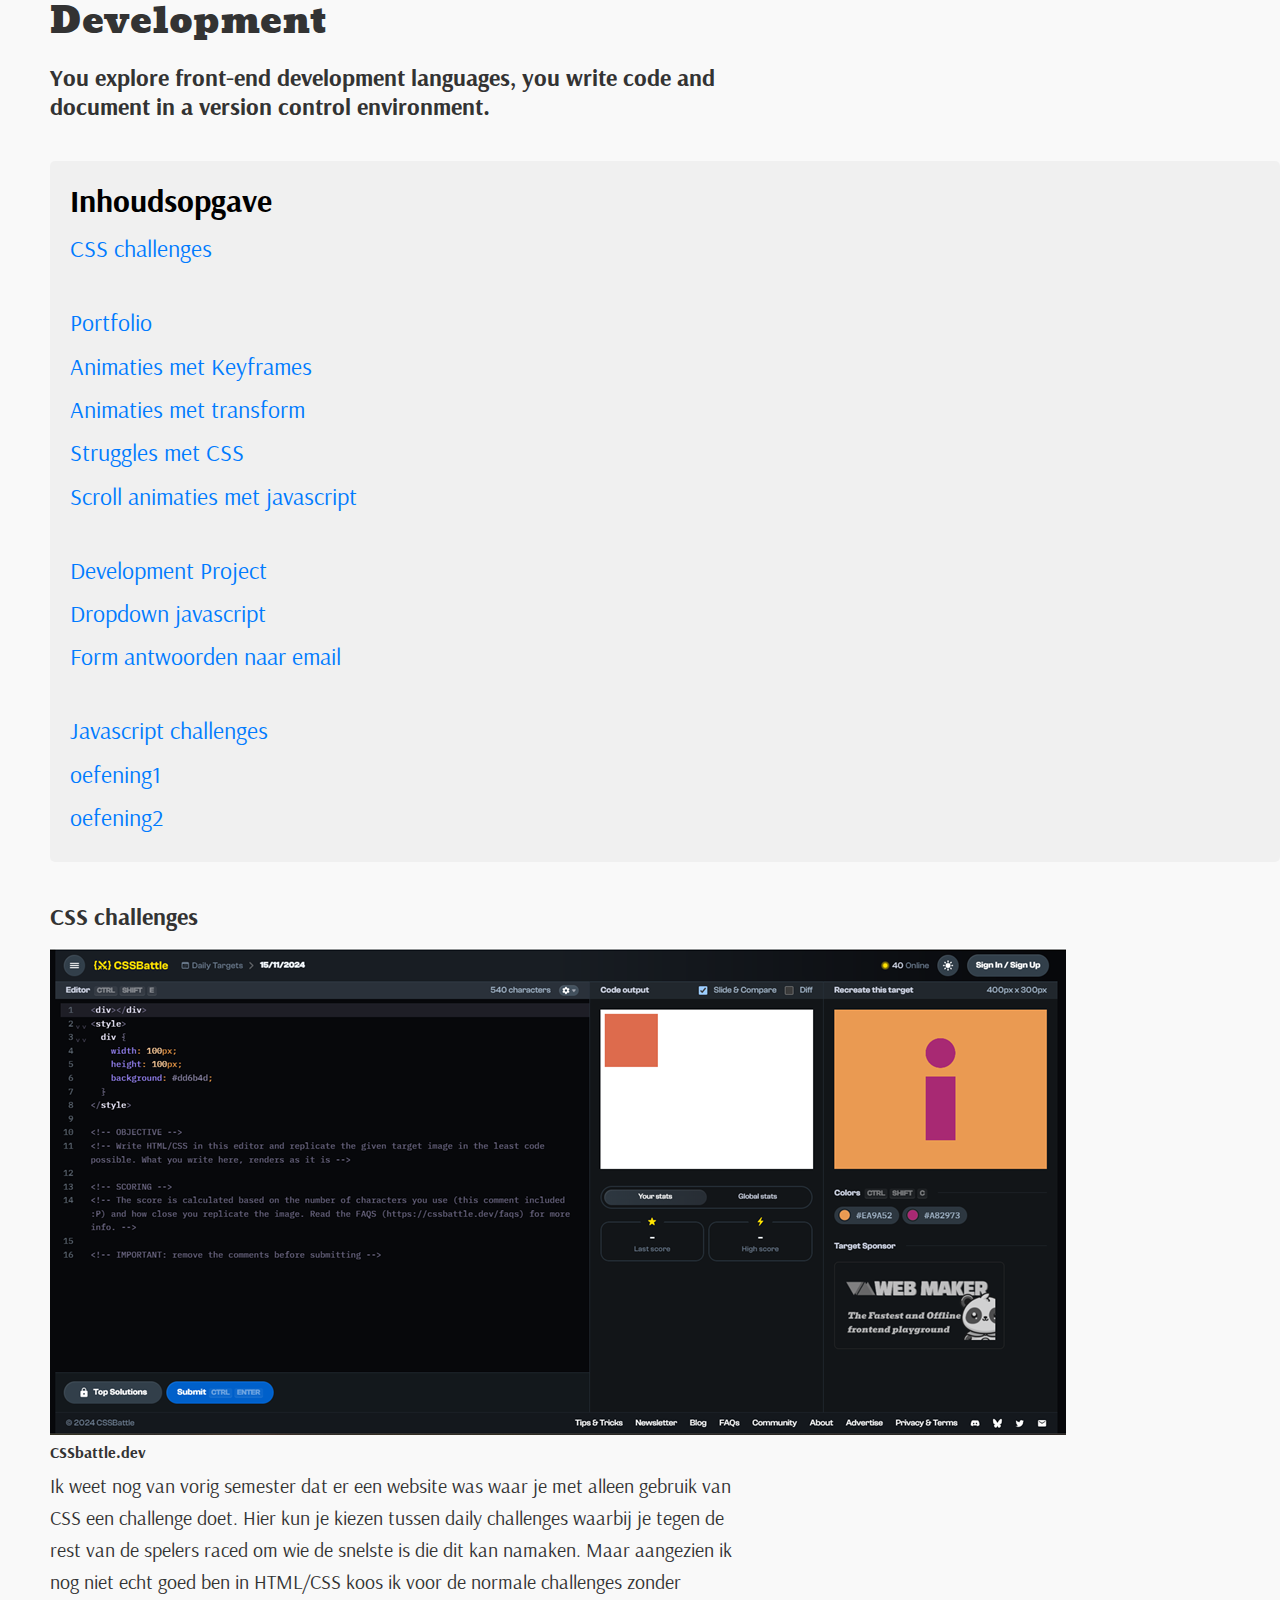
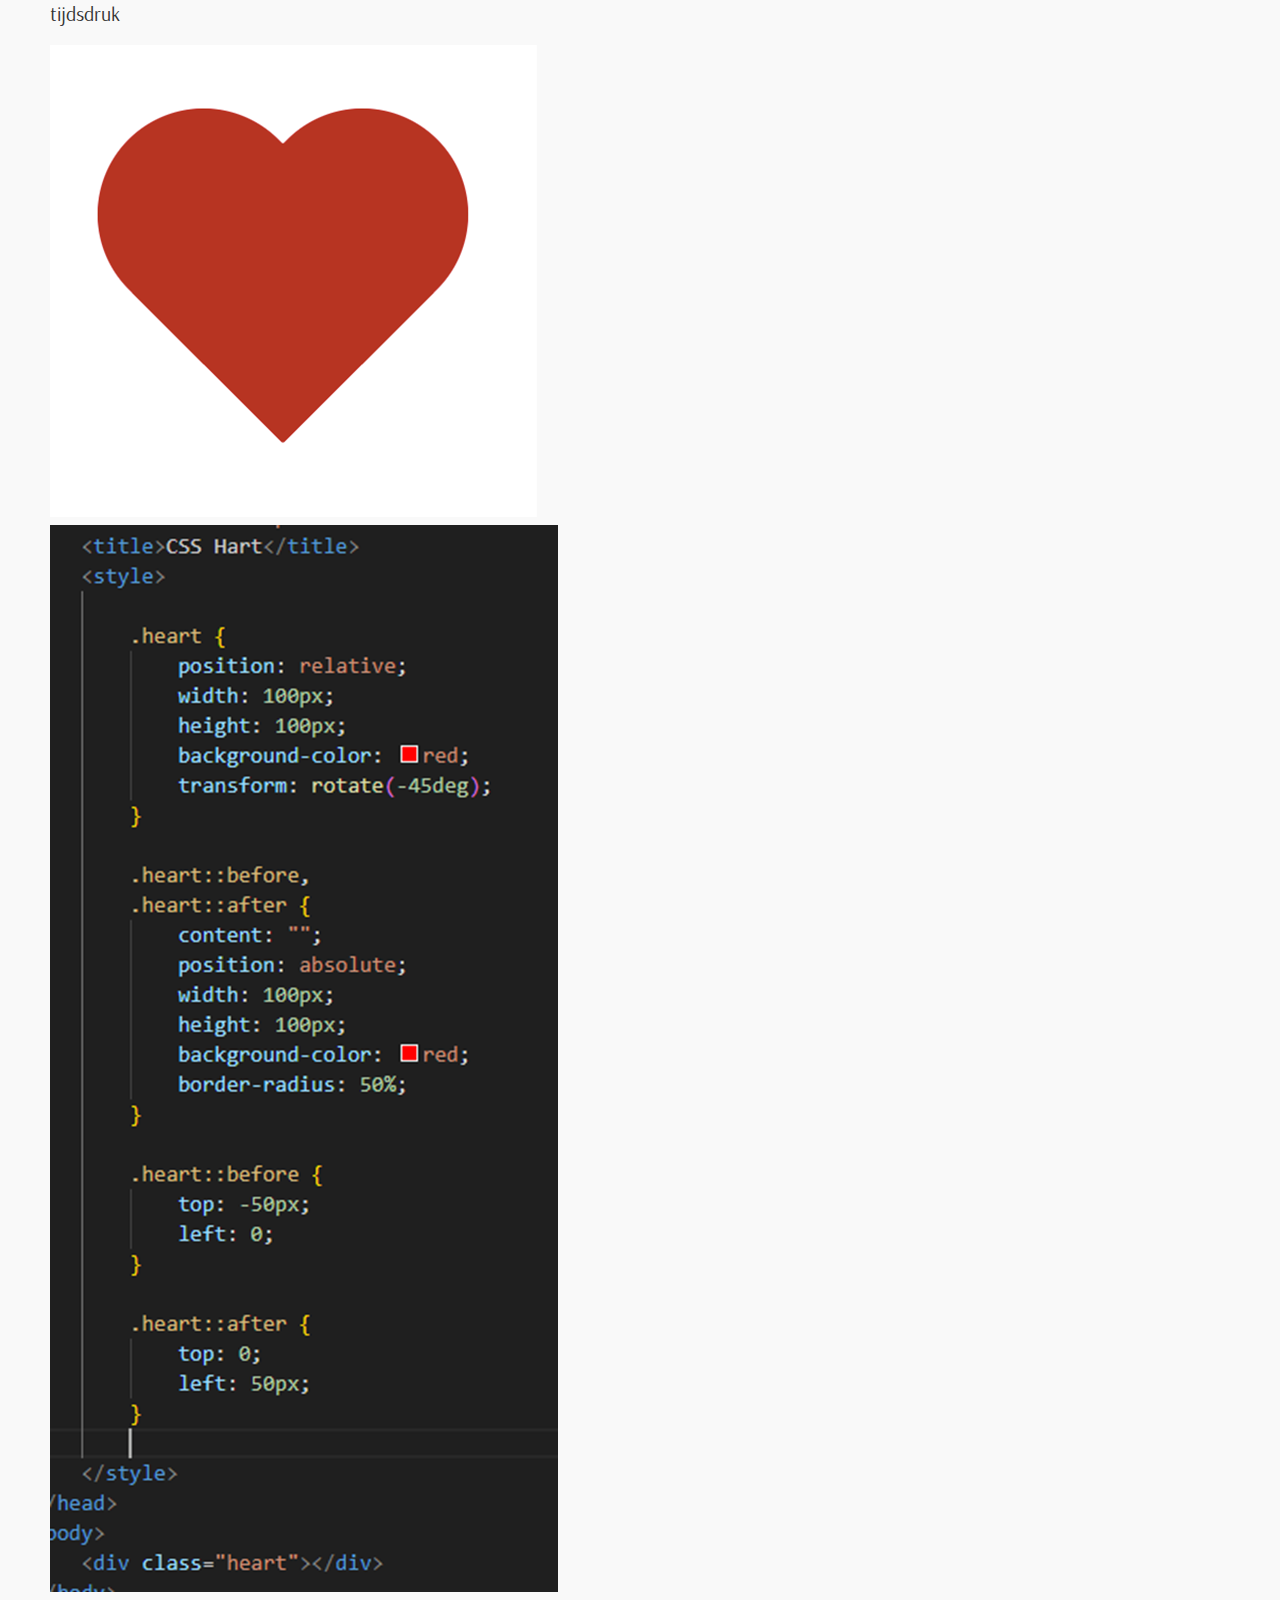
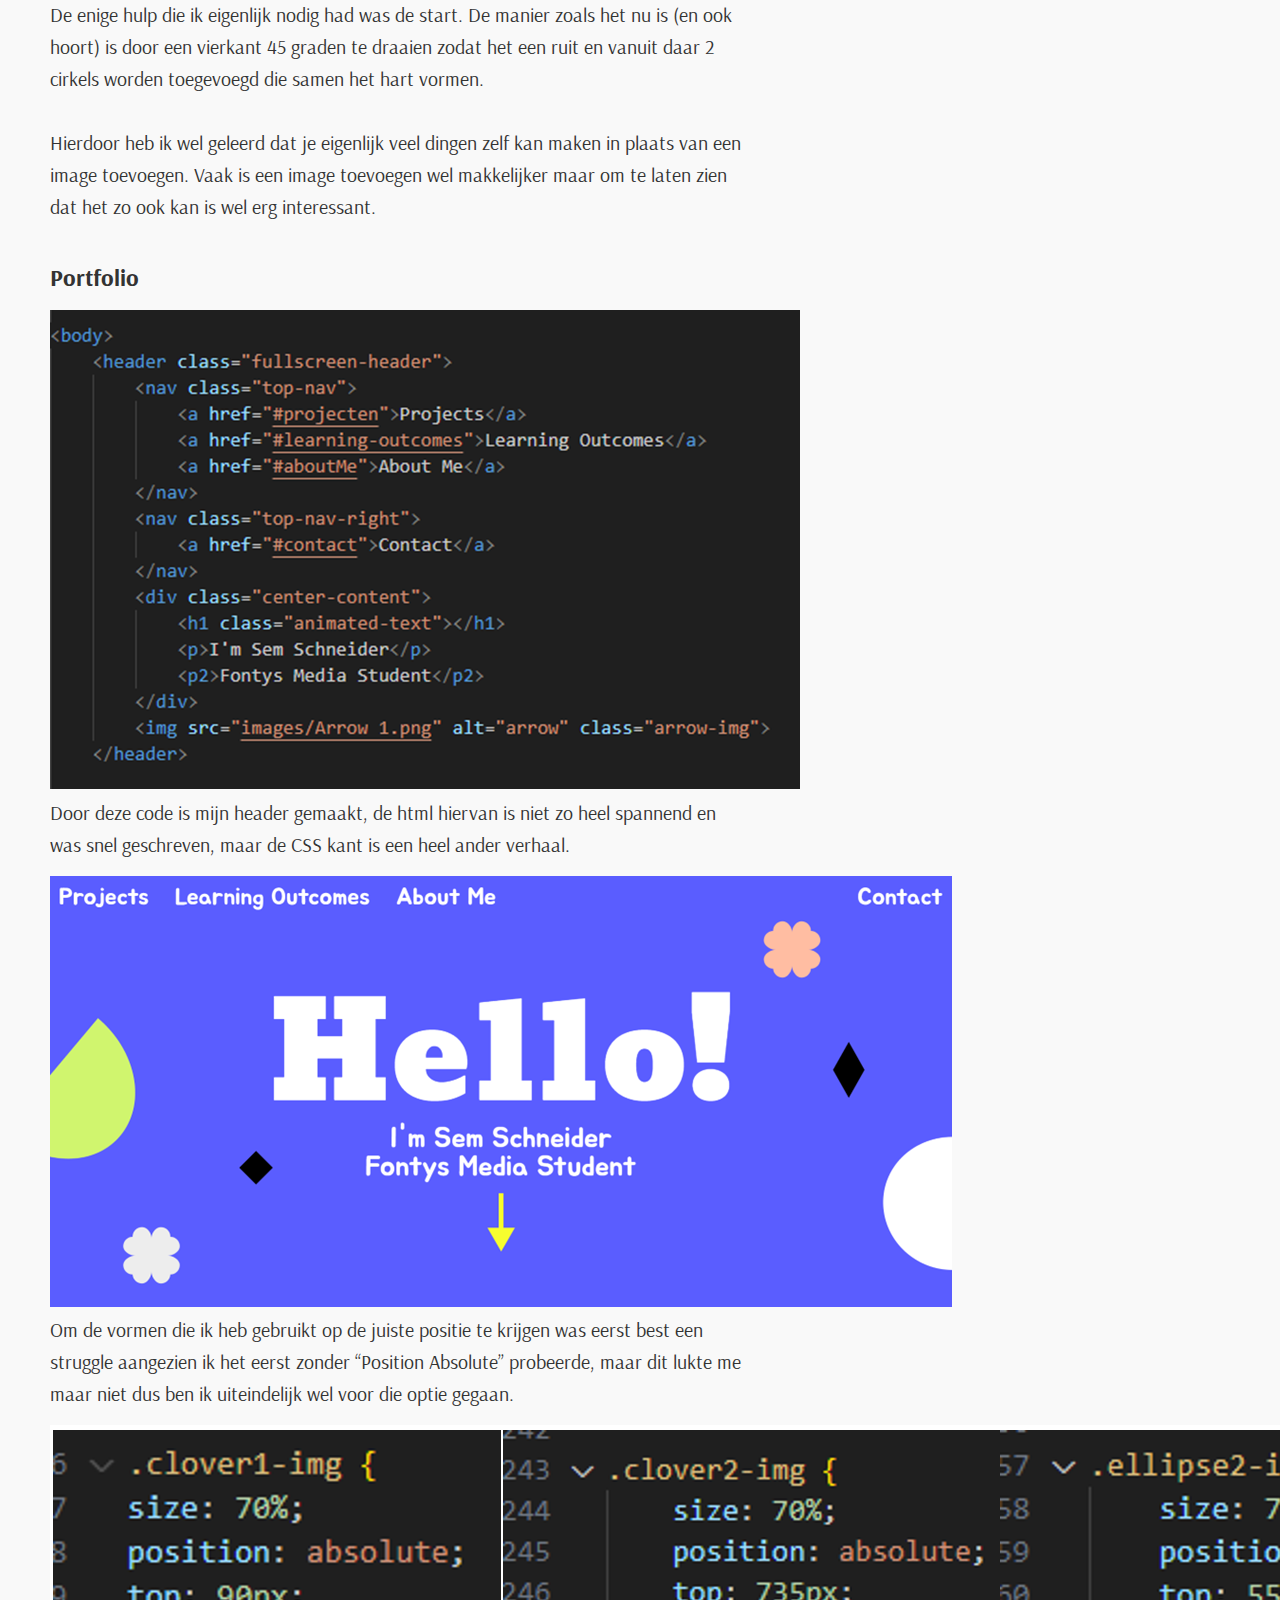
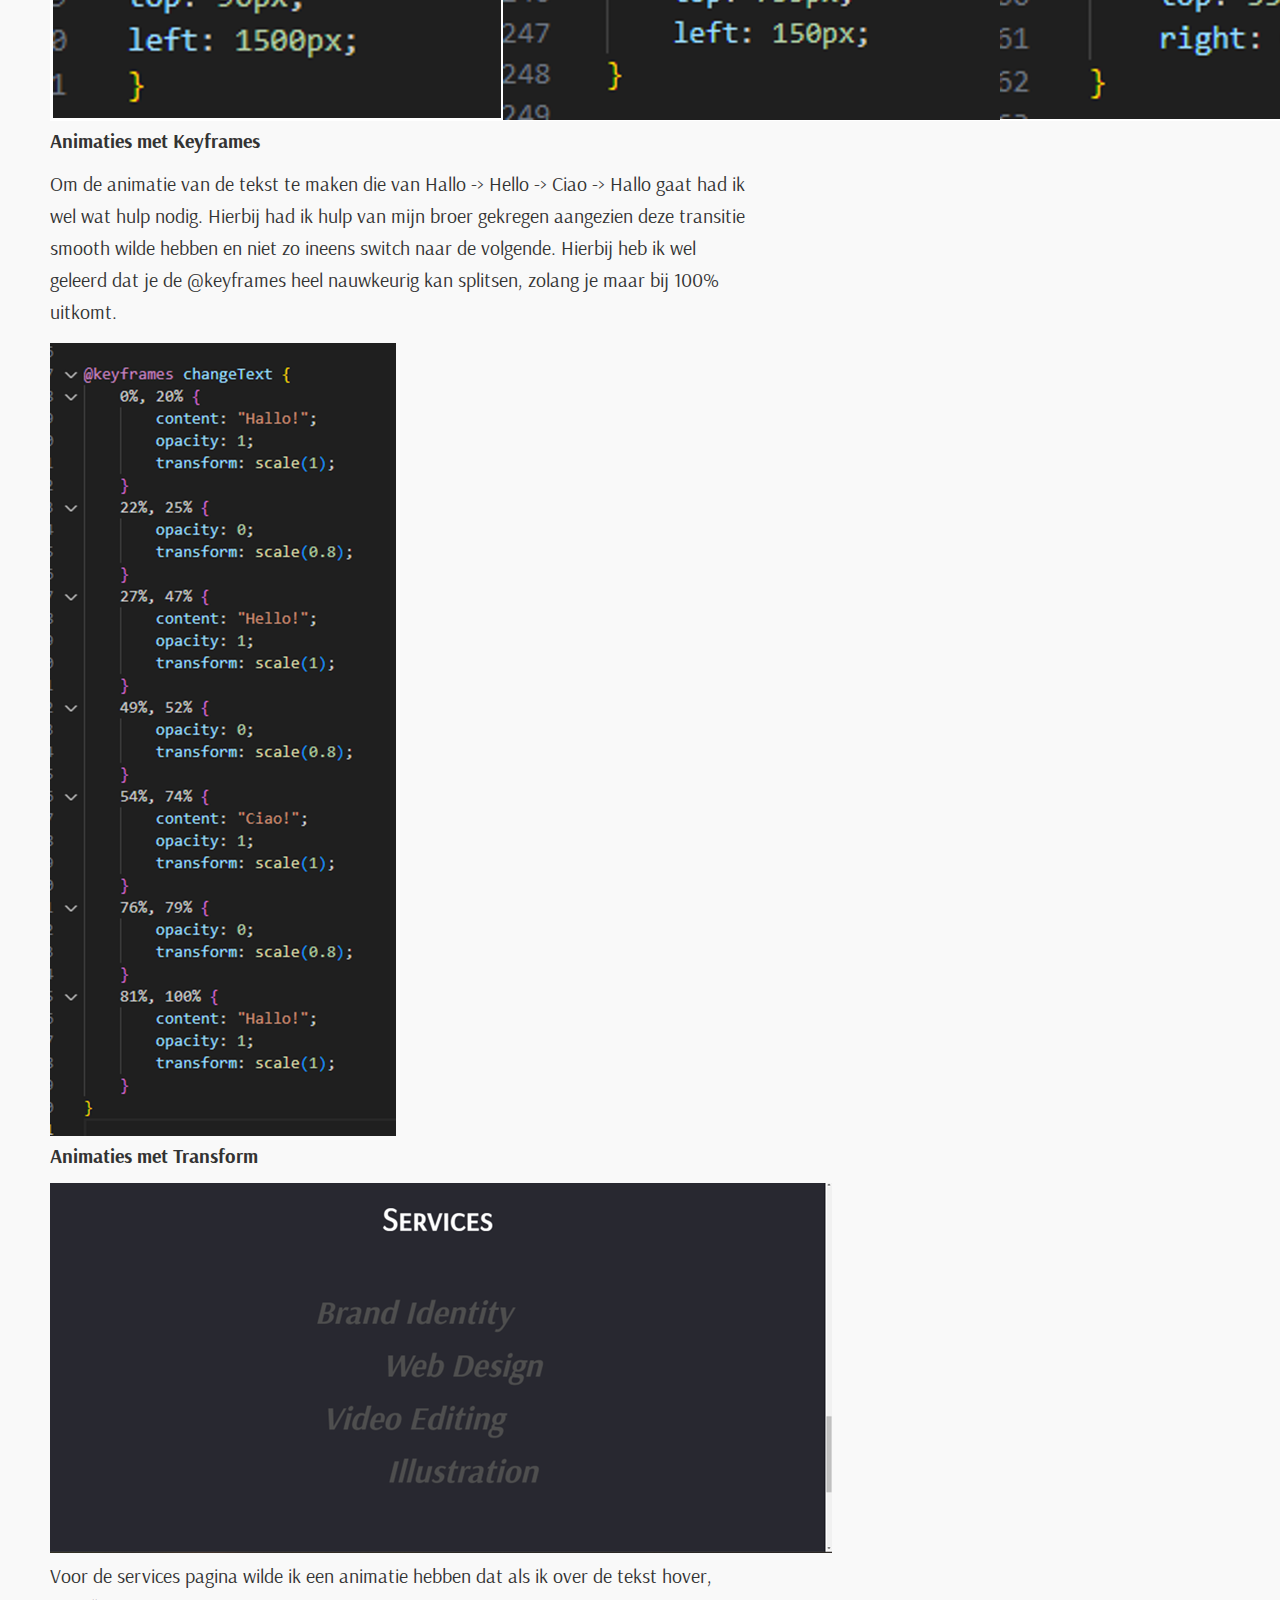
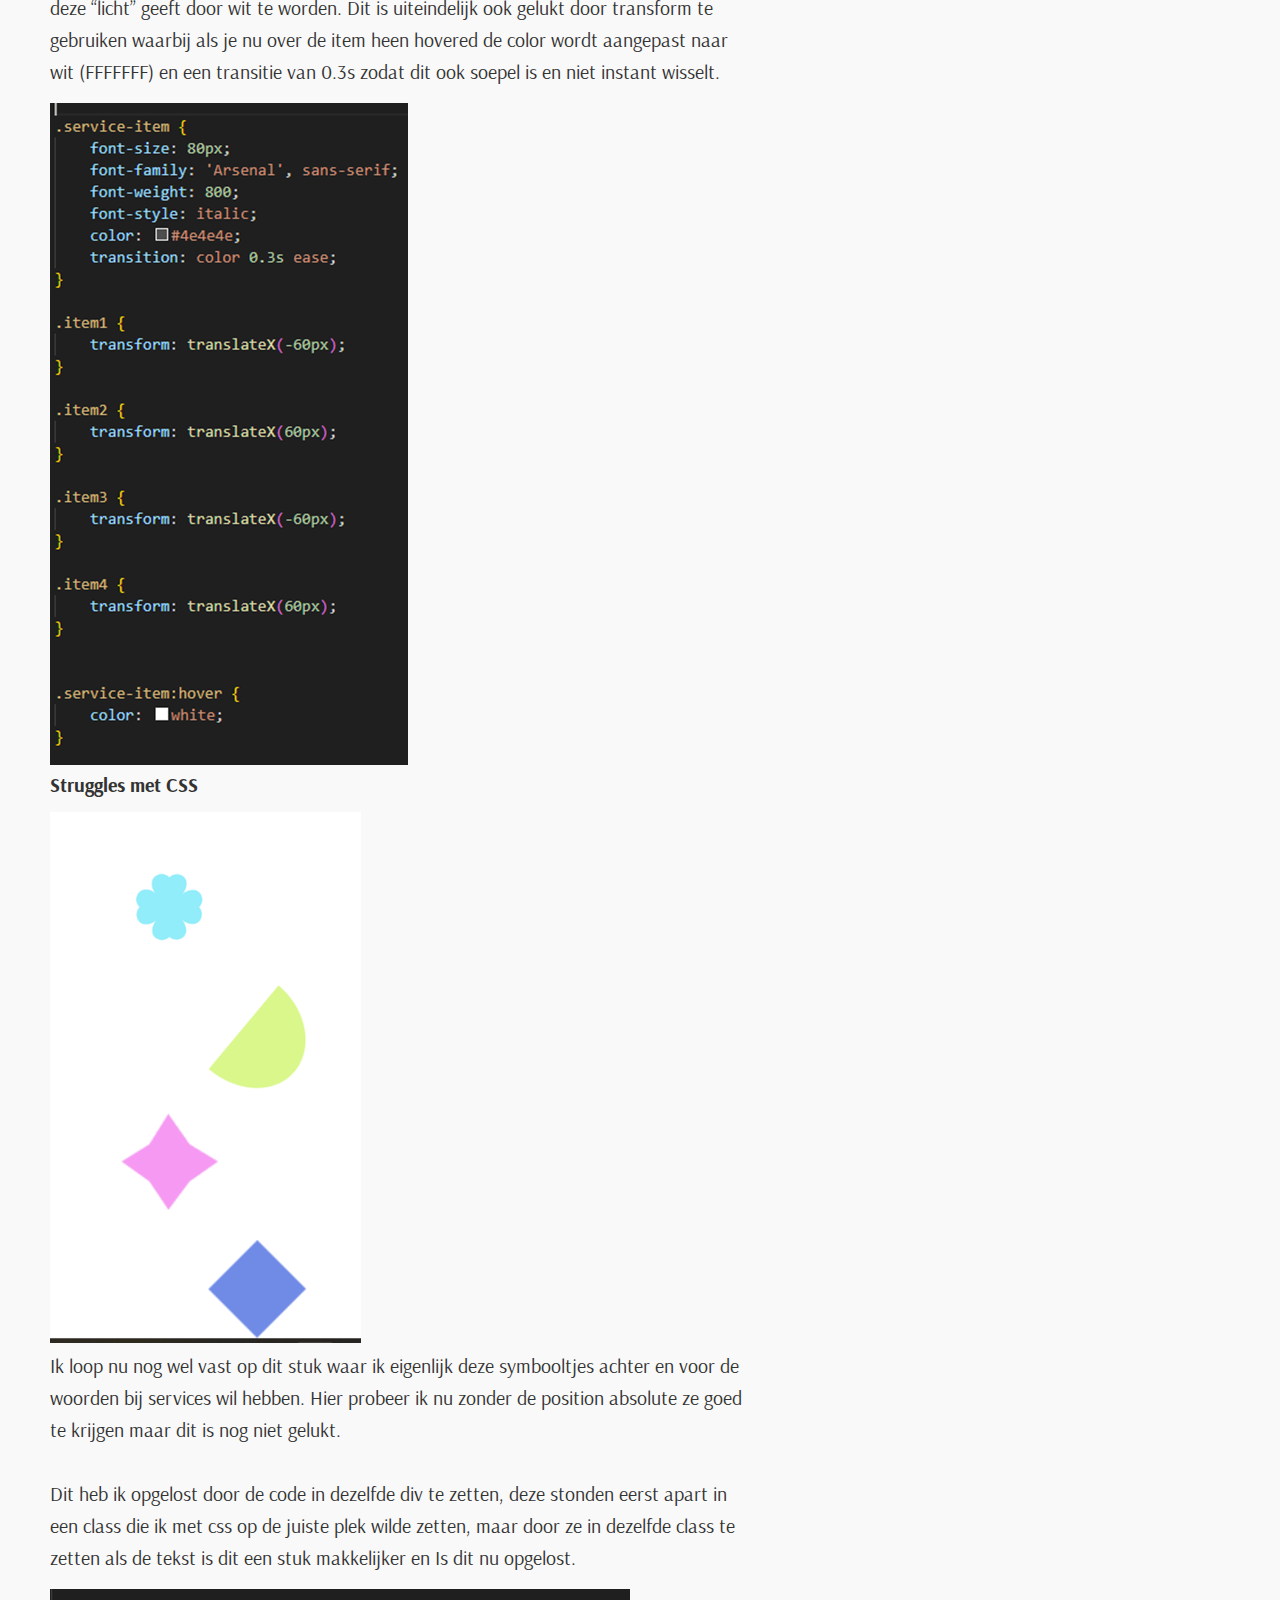
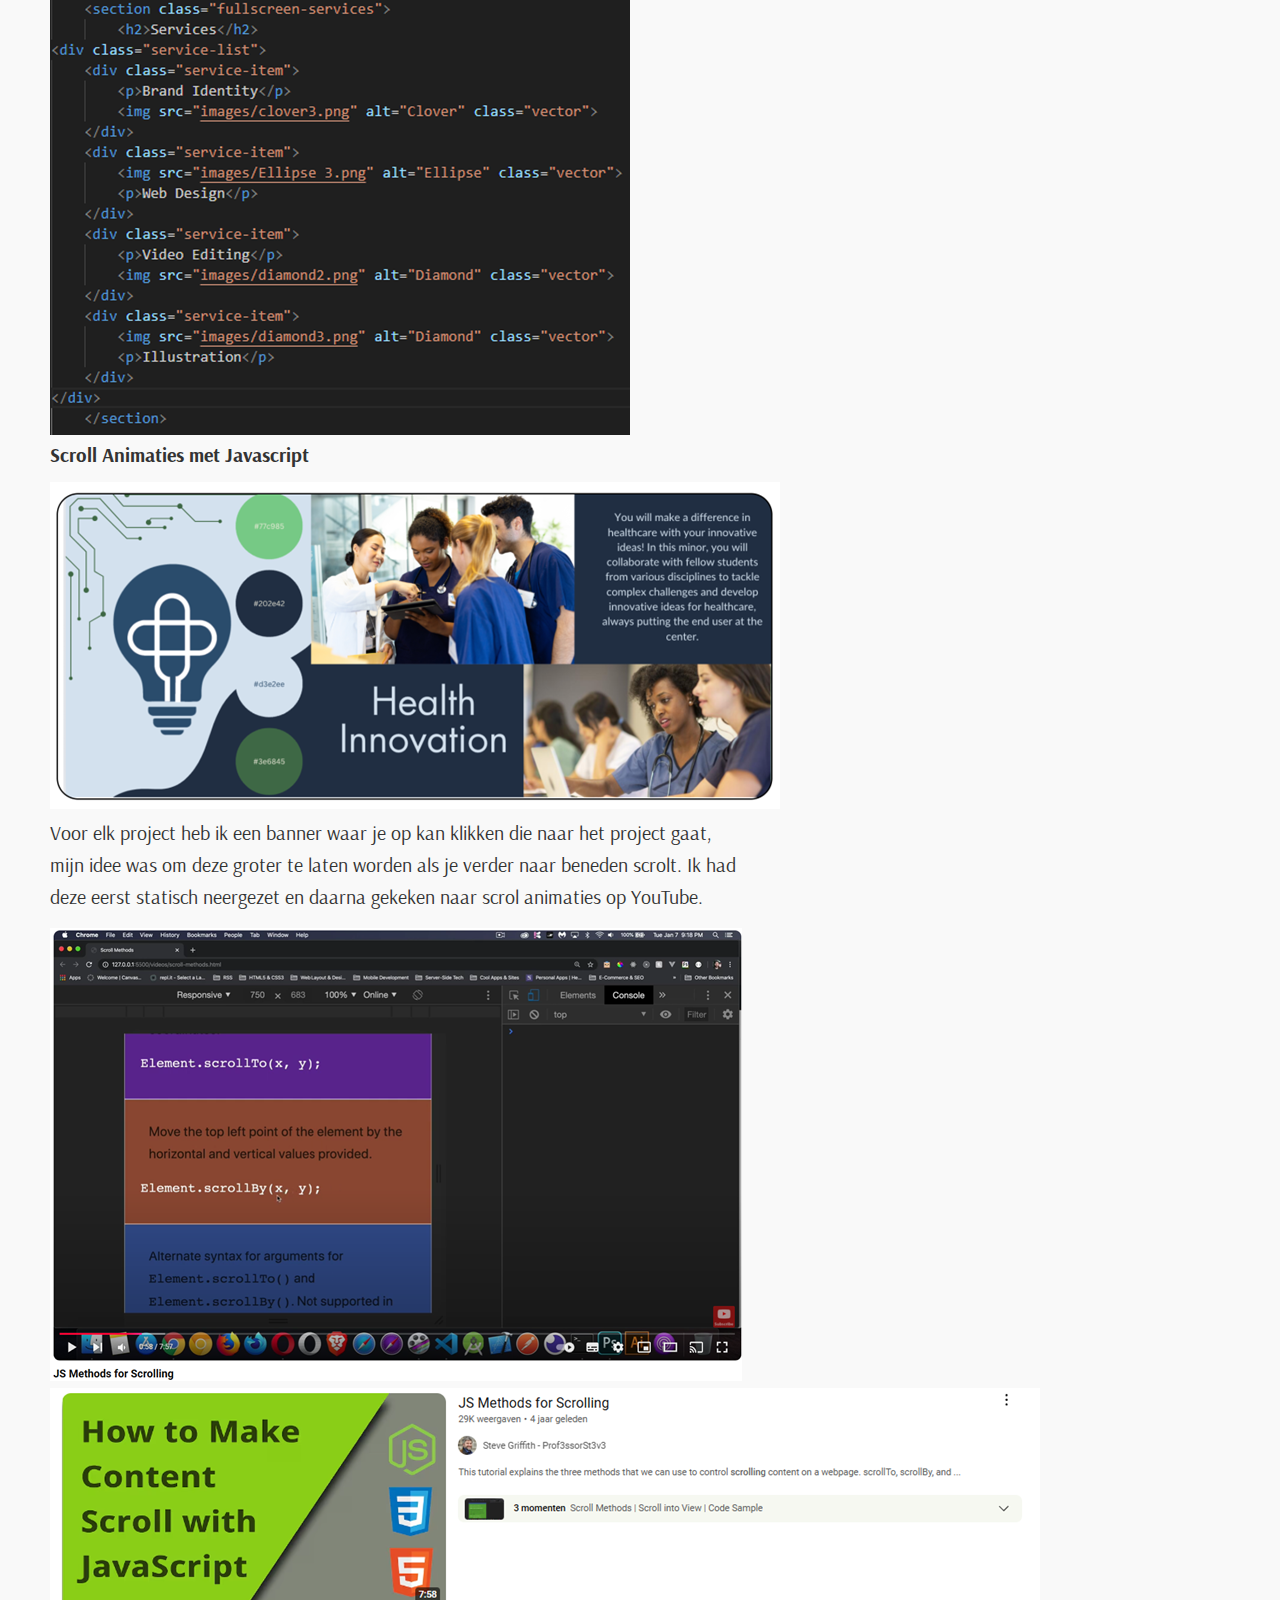
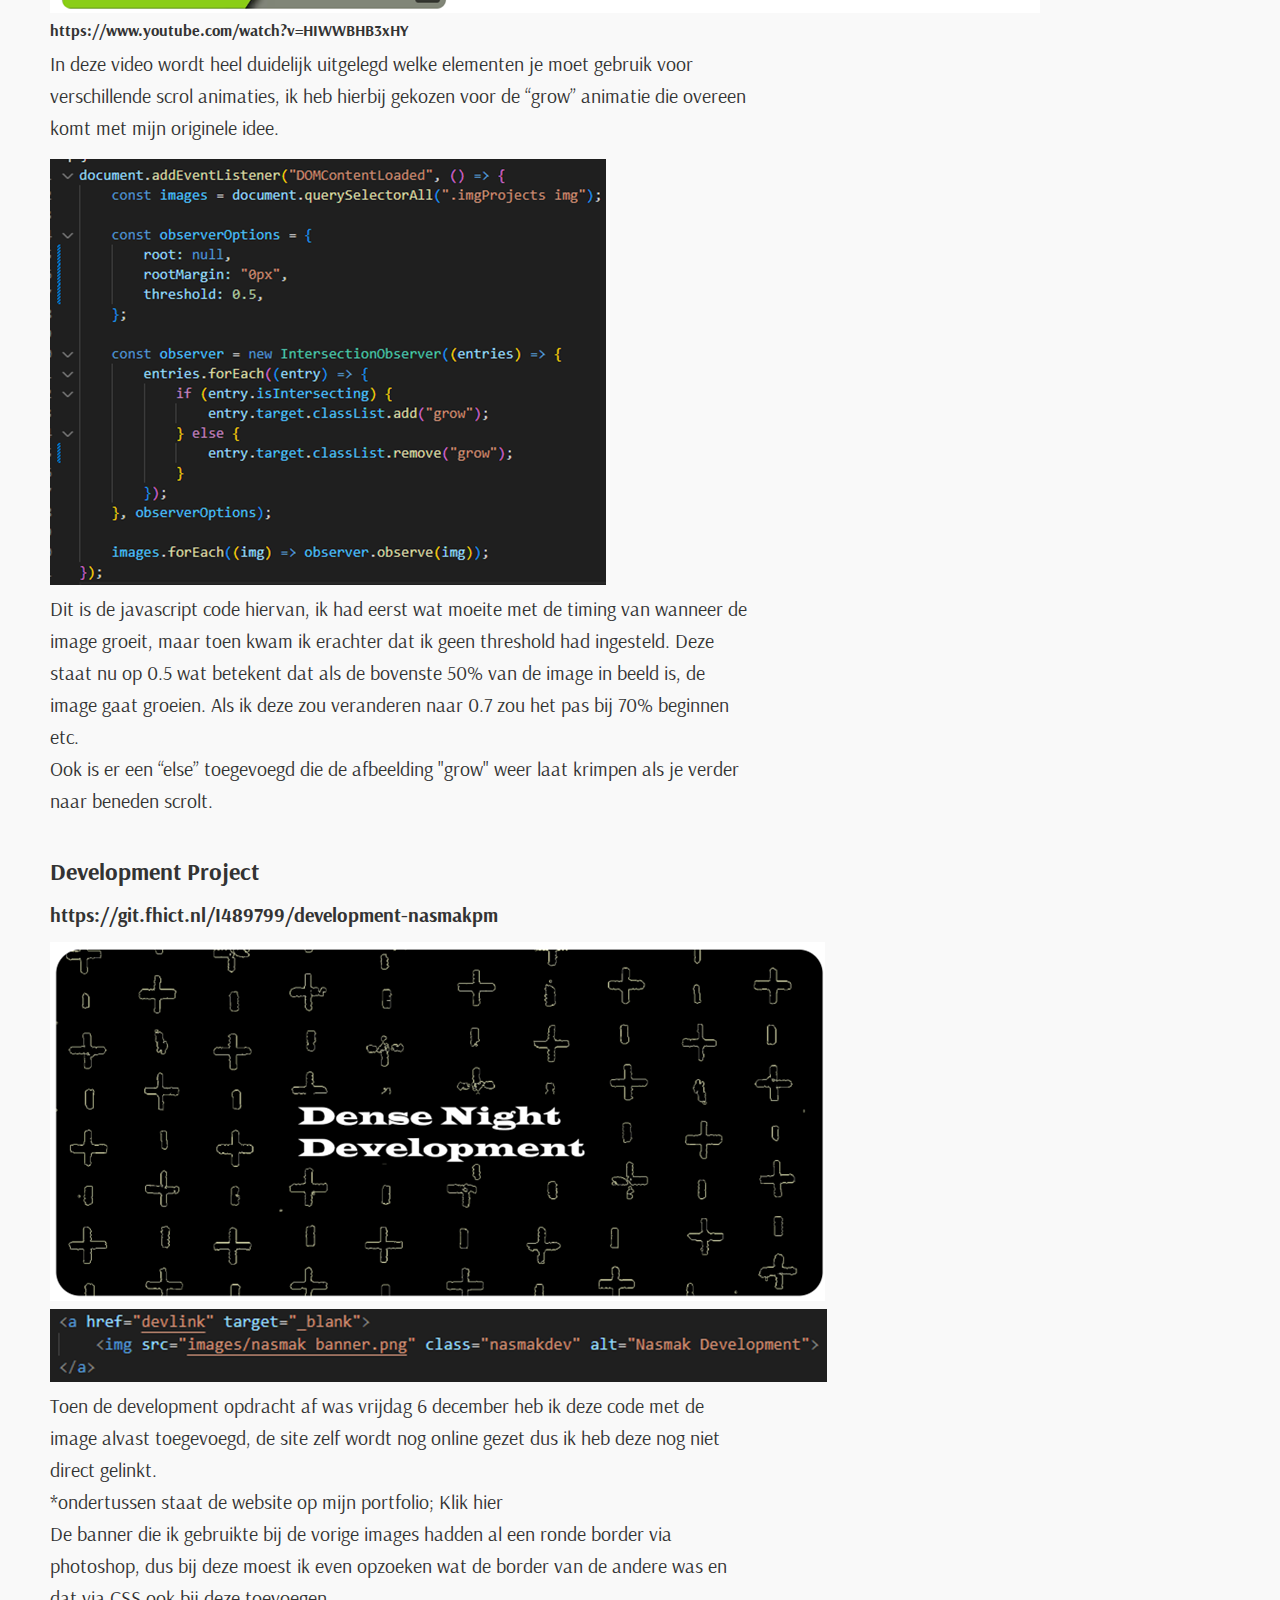
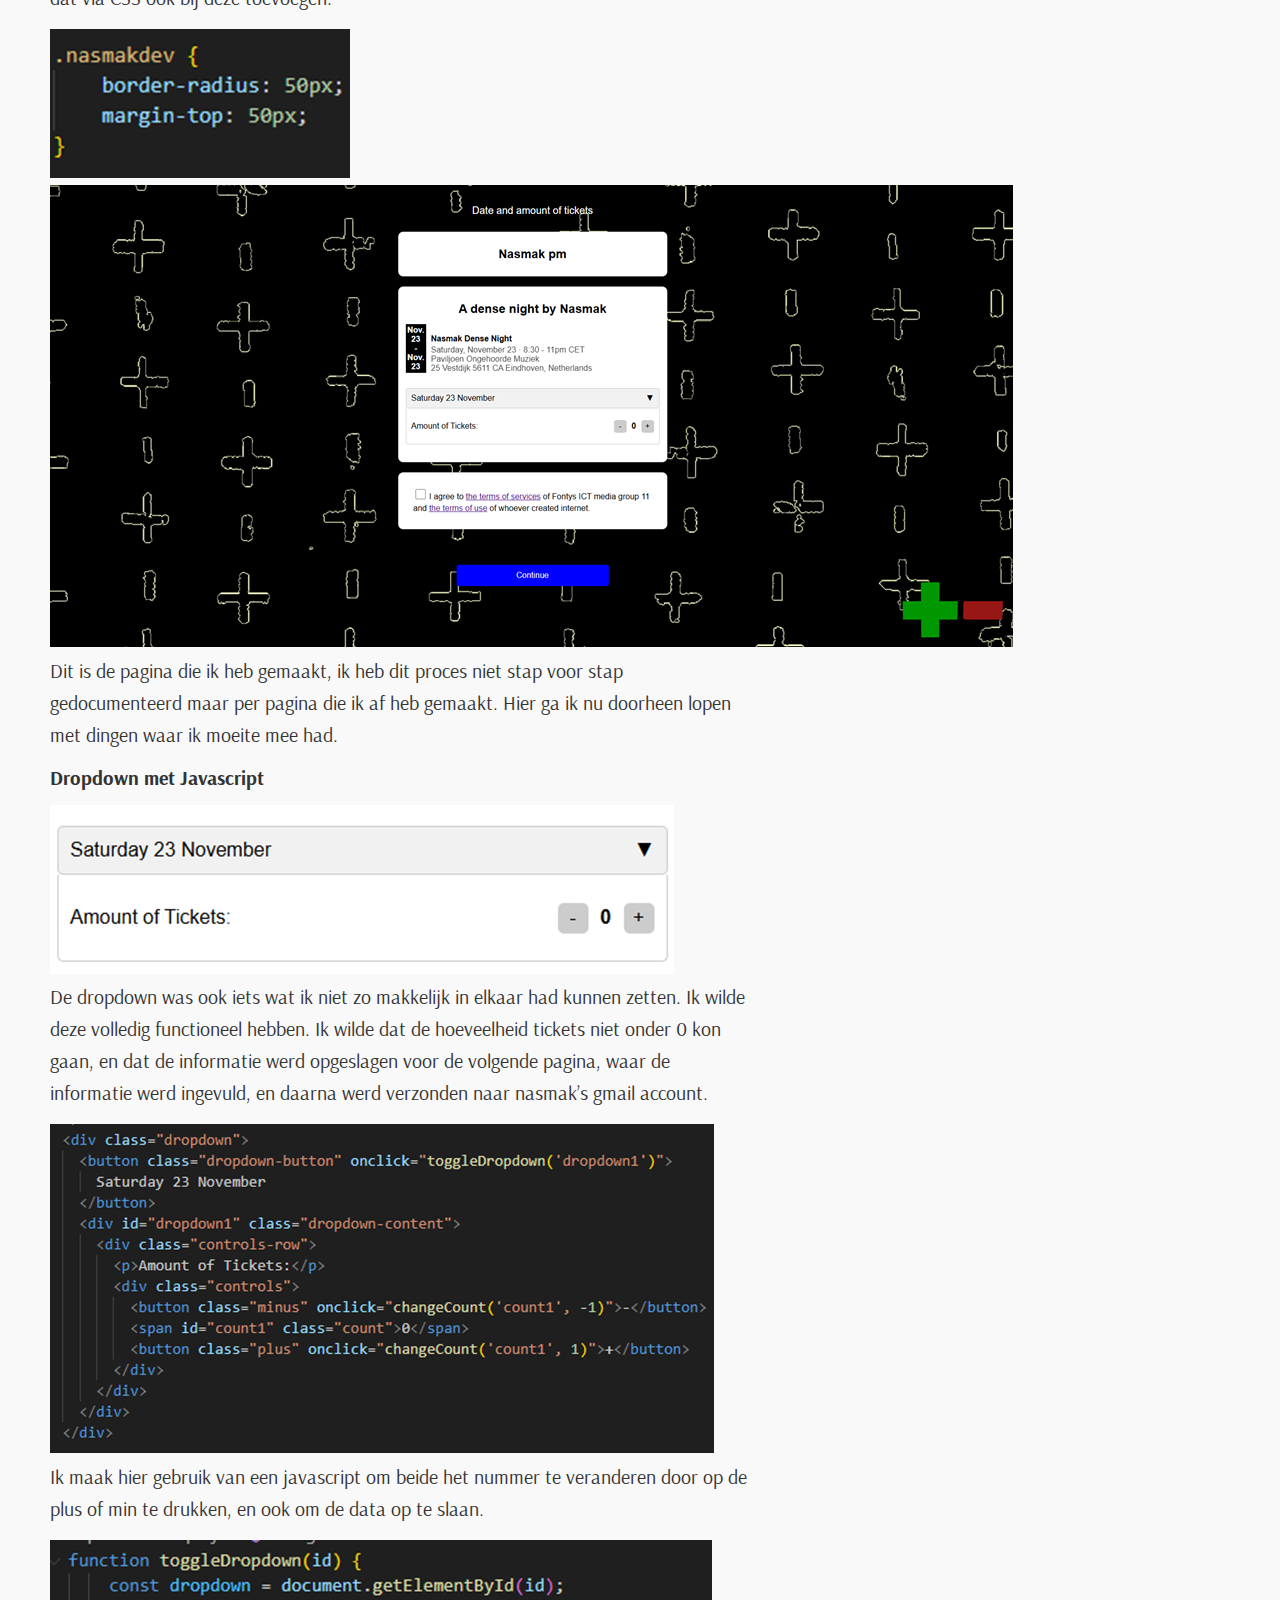
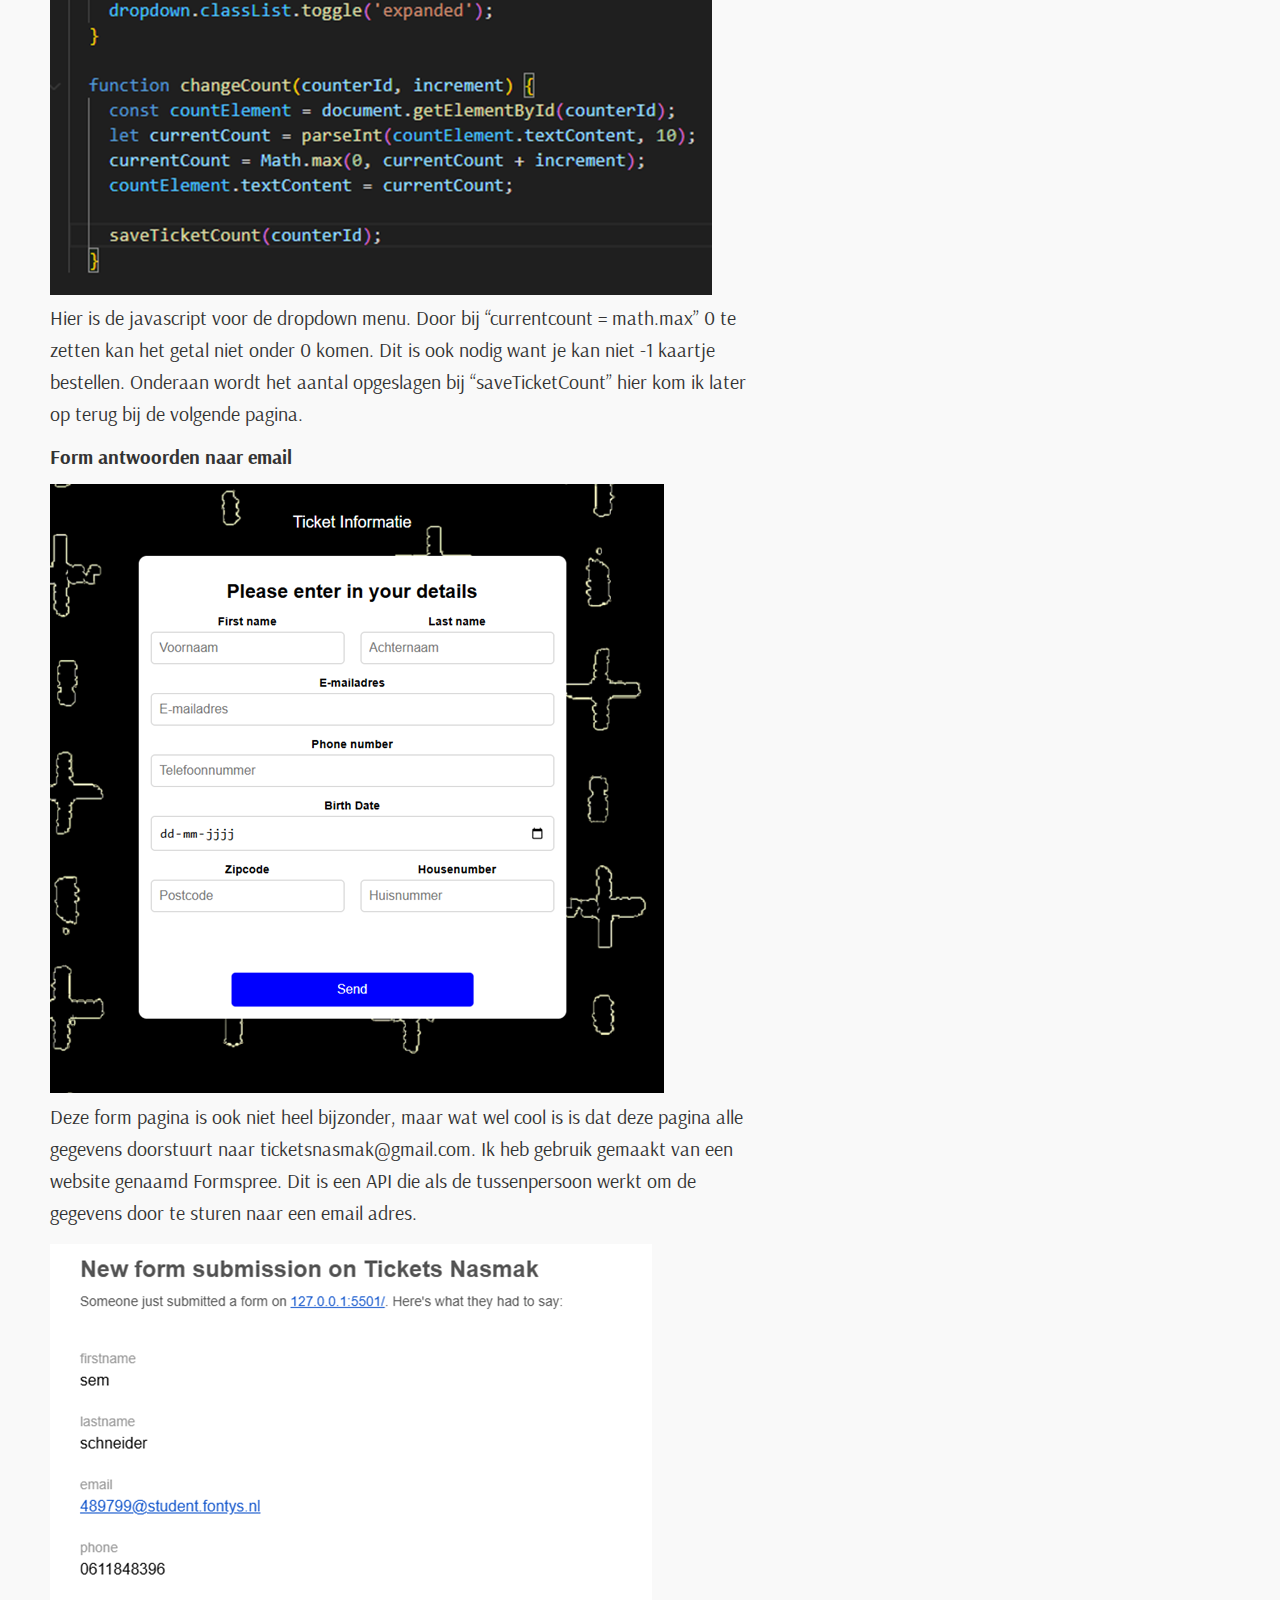
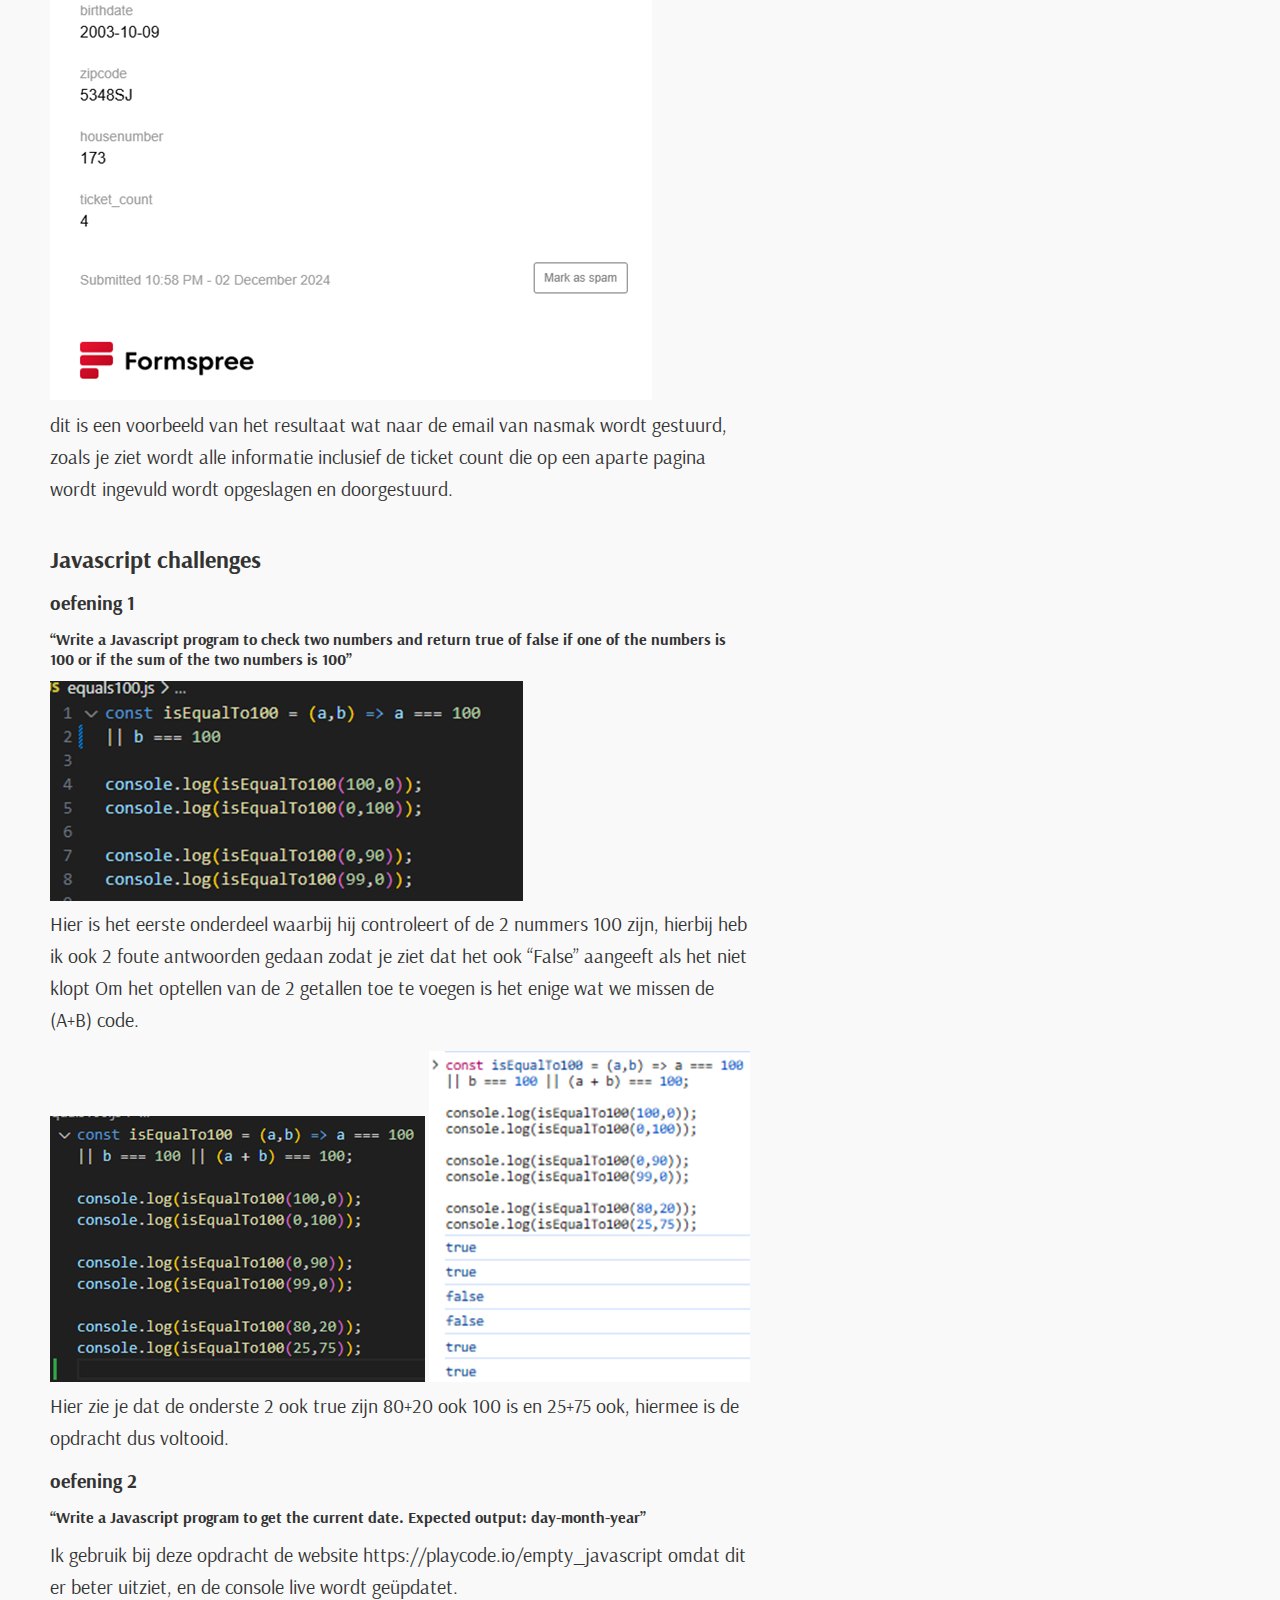
==== development.html @ 79d4a236 "development pagina" ====
<!DOCTYPE html>
<html lang="en">
<head>
    <meta charset="UTF-8">
    <meta name="viewport" content="width=device-width, initial-scale=1.0">
    <title>Sem Portfolio</title>

    <link rel="stylesheet" href="styles/Reset.css">
    <link rel="stylesheet" href="styles/styleDev.css">
    
    <style>
        @import url('https://fonts.googleapis.com/css2?family=Jua&family=Madimi+One&family=Ojuju:wght@200..800&display=swap');    
        @import url('https://fonts.googleapis.com/css2?family=Angkor&family=Jua&family=Madimi+One&family=Ojuju:wght@200..800&display=swap');
        @import url('https://fonts.googleapis.com/css2?family=Arsenal:wght@400;700&family=Arsenal+SC:ital,wght@0,400;1,400&display=swap');
    </style>
</head>
<body>

    
    <main>
        <section>
            <h1>Development</h1>
            <h2>You explore front-end development languages, you write code and document in a version control environment.</h2>
        </section>

        <section id="table-of-contents">
            <h2>Inhoudsopgave</h2>
            <ul>
                <li><a href="#css-challenges">CSS challenges</a></li> <br>
                <li><a href="#portfolio">Portfolio</a></li>
                <li><a href="#animaties-met-keyframes">Animaties met Keyframes</a></li>
                <li><a href="#animaties-met-transform">Animaties met transform</a></li>
                <li><a href="#struggles-css">Struggles met CSS</a></li>
                <li><a href="#scroll-animatie-javascript">Scroll animaties met javascript</a></li> <br>
                <li><a href="#development-project">Development Project</a></li>
                <li><a href="#dropdown-javascript">Dropdown javascript</a></li>
                <li><a href="#werkende-form">Form antwoorden naar email</a></li> <Br>
                <li><a href="#javascript-challenges">Javascript challenges</a></li>
                <li><a href="#oefening1">oefening1</a></li>
                <li><a href="#oefening2">oefening2</a></li>

            </ul>
        </section>

        <section id="css-challenges">
            <h2> CSS challenges</h2>
            <img src="images/dev1.png" alt="dev1">
            <h6>CSSbattle.dev</h6>
            <p> Ik weet nog van vorig semester dat er een website was waar je met alleen gebruik van CSS een challenge doet. Hier kun je kiezen tussen daily challenges waarbij je tegen de rest van de spelers raced om wie de snelste is die dit kan namaken. Maar aangezien ik nog niet echt goed ben in HTML/CSS koos ik voor de normale challenges zonder tijdsdruk</p>
            <img src="images/dev2.png" alt="dev2"> <br>
            <img src="images/dev3.png" alt="dev3">
            <p>De enige hulp die ik eigenlijk nodig had was de start. De manier zoals het nu is (en ook hoort) is door een vierkant 45 graden te draaien zodat het een ruit en vanuit daar 2 cirkels worden toegevoegd die samen het hart vormen. 
            <br><br>Hierdoor heb ik wel geleerd dat je eigenlijk veel dingen zelf kan maken in plaats van een image toevoegen. Vaak is een image toevoegen wel makkelijker maar om te laten zien dat het zo ook kan is wel erg interessant. 
            </p>
        </section>

        <section id="portfolio">
            <h2>Portfolio</h2>
            <img src="images/dev4.png" alt="dev4">
            <p>Door deze code is mijn header gemaakt, de html hiervan is niet zo heel spannend en was snel geschreven, maar de CSS kant is een heel ander verhaal.</p>
            <img src="images/dev5.png" alt="dev5">
            <p>Om de vormen die ik heb gebruikt op de juiste positie te krijgen was eerst best een struggle aangezien ik het eerst zonder “Position Absolute” probeerde, maar dit lukte me maar niet dus ben ik uiteindelijk wel voor die optie gegaan. </p>
            <img src="images/dev6.png" alt="dev6">

            <h3 id="animaties-met-keyframes">Animaties met Keyframes</h3>
            <p>Om de animatie van de tekst te maken die van Hallo -> Hello -> Ciao -> Hallo gaat had ik wel wat hulp nodig. Hierbij had ik hulp van mijn broer gekregen aangezien deze transitie smooth wilde hebben en niet zo ineens switch naar de volgende. Hierbij heb ik wel geleerd dat je de @keyframes heel nauwkeurig kan splitsen, zolang je maar bij 100% uitkomt.            </p>
            <img src="images/dev7.png" alt="dev7">

            <h3 id="animaties-met-transform">Animaties met Transform</h3>
            <img src="images/dev8.png" alt="dev8">
            <p>Voor de services pagina wilde ik een animatie hebben dat als ik over de tekst hover, deze “licht” geeft door wit te worden. Dit is uiteindelijk ook gelukt door transform te gebruiken waarbij als je nu over de item heen hovered de color wordt aangepast naar wit (FFFFFFF) en een transitie van 0.3s zodat dit ook soepel is en niet instant wisselt. </p>
            <img src="images/dev9.png" alt="dev9">

            <h3 id="struggles-css">Struggles met CSS</h3>
            <img src="images/dev10.png" alt="dev10">
            <p>Ik loop nu nog wel vast op dit stuk waar ik eigenlijk deze symbooltjes achter en voor de woorden bij services wil hebben. Hier probeer ik nu zonder de position absolute ze goed te krijgen maar dit is nog niet gelukt.
            <br> <br>   Dit heb ik opgelost door de code in dezelfde div te zetten, deze stonden eerst apart in een class die ik met css op de juiste plek wilde zetten, maar door ze in dezelfde class te zetten als de tekst is dit een stuk makkelijker en Is dit nu opgelost. </p>
            <img src="images/dev11.png" alt="dev11">

            <h3 id="scroll-animatie-javascript">Scroll Animaties met Javascript</h3>
            <img src="images/dev12.png" alt="dev12">
            <p>Voor elk project heb ik een banner waar je op kan klikken die naar het project gaat, mijn idee was om deze groter te laten worden als je verder naar beneden scrolt. Ik had deze eerst statisch neergezet en daarna gekeken naar scrol animaties op YouTube.</p>
            <img src="images/dev14.png" alt="dev14">
            <img src="images/dev13.png" alt="dev13">
            <h6>https://www.youtube.com/watch?v=HIWWBHB3xHY</h6>
            <p>In deze video wordt heel duidelijk uitgelegd welke elementen je moet gebruik voor verschillende scrol animaties, ik heb hierbij gekozen voor de “grow” animatie die overeen komt met mijn originele idee. </p>
            <img src="images/dev15.png" alt="dev15">
            <p>Dit is de javascript code hiervan, ik had eerst wat moeite met de timing van wanneer de image groeit, maar toen kwam ik erachter dat ik geen threshold had ingesteld. Deze staat nu op 0.5 wat betekent dat als de bovenste 50% van de image in beeld is, de image gaat groeien. Als ik deze zou veranderen naar 0.7 zou het pas bij 70% beginnen etc. <br> Ook is er een “else” toegevoegd die de afbeelding "grow" weer laat krimpen als je verder naar beneden scrolt.</p>
        </section>

        <section id="development-project">
            <h2>Development Project</h2>
            <h3>https://git.fhict.nl/I489799/development-nasmakpm</h3>
            <img src="images/dev16.png" alt="dev16"> <br>
            <img src="images/dev17.png" alt="dev17">
            <p>Toen de development opdracht af was vrijdag 6 december heb ik deze code met de image alvast toegevoegd, de site zelf wordt nog online gezet dus ik heb deze nog niet direct gelinkt. <br>
                *ondertussen staat de website op mijn portfolio; Klik hier <br>
                De banner die ik gebruikte bij de vorige images hadden al een ronde border via photoshop, dus bij deze moest ik even opzoeken wat de border van de andere was en dat via CSS ook bij deze toevoegen. 
            </p>
            <img src="images/dev18.png" alt="dev18"> <Br>
            <img src="images/dev19.png" alt="dev19">
            <p>Dit is de pagina die ik heb gemaakt, ik heb dit proces niet stap voor stap gedocumenteerd maar per pagina die ik af heb gemaakt. Hier ga ik nu doorheen lopen met dingen waar ik moeite mee had. </p>
            <h3 id="dropdown-javascript">Dropdown met Javascript </h3>
            <img src="images/dev23.png" alt="dev23">
            <p>De dropdown was ook iets wat ik niet zo makkelijk in elkaar had kunnen zetten. Ik wilde deze volledig functioneel hebben. Ik wilde dat de hoeveelheid tickets niet onder 0 kon gaan, en dat de informatie werd opgeslagen voor de volgende pagina, waar de informatie werd ingevuld, en daarna werd verzonden naar nasmak’s gmail account. </p>
            <img src="images/dev24.png" alt="dev24">
            <p> Ik maak hier gebruik van een javascript om beide het nummer te veranderen door op de plus of min te drukken, en ook om de data op te slaan. </p>
            <img src="images/dev25.png" alt="dev25">
            <p>Hier is de javascript voor de dropdown menu. Door bij “currentcount = math.max” 0 te zetten kan het getal niet onder 0 komen. Dit is ook nodig want je kan niet -1 kaartje bestellen. Onderaan wordt het aantal opgeslagen bij “saveTicketCount” hier kom ik later op terug bij de volgende pagina. </p>
            <h3 id="werkende-form">Form antwoorden naar email</h3>
            <img src="images/dev27.png" alt="dev27">
            <p>Deze form pagina is ook niet heel bijzonder, maar wat wel cool is is dat deze pagina alle gegevens doorstuurt naar ticketsnasmak@gmail.com. Ik heb gebruik gemaakt van een website genaamd Formspree. Dit is een API die als de tussenpersoon werkt om de gegevens door te sturen naar een email adres. </p>
            <img src="images/dev28.png" alt="dev28">
            <p>dit is een voorbeeld van het resultaat wat naar de email van nasmak wordt gestuurd, zoals je ziet wordt alle informatie inclusief de ticket count die op een aparte pagina wordt ingevuld wordt opgeslagen en doorgestuurd. </p>
        </section>

        <section id="javascript-challenges">
            <h2>Javascript challenges</h2>
            <h3 id="oefening1">oefening 1</h3>
            <h4>“Write a Javascript program to check two numbers and return true of false if one of the numbers is 100 or if the sum of the two numbers is 100”</h4>
            <img src="images/dev29.png" alt="dev29">
            <p>Hier is het eerste onderdeel waarbij hij controleert of de 2 nummers 100 zijn, hierbij heb ik ook 2 foute antwoorden gedaan zodat je ziet dat het ook “False” aangeeft als het niet klopt Om het optellen van de 2 getallen toe te voegen is het enige wat we missen de (A+B) code. </p>
            <img src="images/dev30.png" alt="dev30">
            <img src="images/dev31.png" alt="dev31">
            <p>Hier zie je dat de onderste 2 ook true zijn 80+20 ook 100 is en 25+75 ook, hiermee is de opdracht dus voltooid. </p>
            <h3 id="oefening2">oefening 2</h3>
            <h4>“Write a Javascript program to get the current date. Expected output: day-month-year”</h4>
            <p>Ik gebruik bij deze opdracht de website https://playcode.io/empty_javascript omdat dit er beter uitziet, en de console live wordt geüpdatet. </p>
            <img src="images/dev32.png" alt="dev32">
            <p>Als output krijg ik nu een fout bij de maanden, in plaats van 14-1-2025 krijg ik 14-0-2025</p>
            <img src="images/dev33.png" alt="dev33">
            <p>Om dit op te lossen moet ik + 1 erbij zetten want er is geen maand “0” maar dit is wel de eerste waarde die wordt gebruikt hier.</p>
        </section>
    </main>
</body>
</html>
---- styles/styleDev.css ----
html {
    scroll-behavior: smooth;
}

body {
    margin-left: 50px;
    font-family: 'Arsenal', sans-serif;
    line-height: 1.6;
    background-color: #f9f9f9;
    color: #333;
    
}

/* Headers styling */
h1, h2, h3, h4, h5, h6 {
    font-family: 'Angkor', sans-serif;
    margin: 0;
    line-height: 1.2;
}

h2, h3, h4, h5, h6 {
    font-family: 'Arsenal', sans-serif;
    margin: 0;
    line-height: 1.2;
    font-weight: 600;
    width: 700px;
}

h1 {
    font-size: 2.25rem;
    margin-bottom: 20px;
}

h2 {
    font-size: 1.5rem;
    margin-bottom: 18px;
}

h3 {
    font-size: 1.25rem;
    margin-bottom: 15px;
}

h4 {
    font-size: 1.0rem;
    margin-bottom: 12px;
}

h5 {
    font-size: 1.25rem;
    margin-bottom: 10px;
}

h6 {
    font-size: 1rem;
    margin-bottom: 8px;
}

/* Paragraaf styling */
p {
    font-family: 'Arsenal', sans-serif;
    font-size: 1.25rem;
    margin: 0 0 15px 0;
    line-height: 1.6;
    width: 700px;
}

/* Container styling (voor consistentie) */
.container {
    max-width: 1200px;
    margin: 0 auto;
    padding: 20px;
}

/* Algemene styling voor secties */
section {
    margin-bottom: 40px;
}

/* Link styling */
a {
    color: #007BFF;
    text-decoration: none;
}

a:hover {
    text-decoration: underline;
}

/* Footer styling */
footer {
    text-align: center;
    background-color: #333;
    color: white;
    padding: 10px 0;
    font-size: 0.9rem;
}

#table-of-contents {
    background-color: #f0f0f0;
    padding: 20px;
    margin-bottom: 40px;
    border-radius: 5px;
}

#table-of-contents h2 {
    font-size: 2rem;
    margin-bottom: 10px;
    color: black;
}




#table-of-contents ul {
    list-style: none;
    padding: 0;
}

#table-of-contents li {
    margin: 5px 0;
}

#table-of-contents a {
    color: #007BFF;
    text-decoration: none;
    font-size: 1.5rem;
}

#table-of-contents a:hover {
    text-decoration: underline;
}
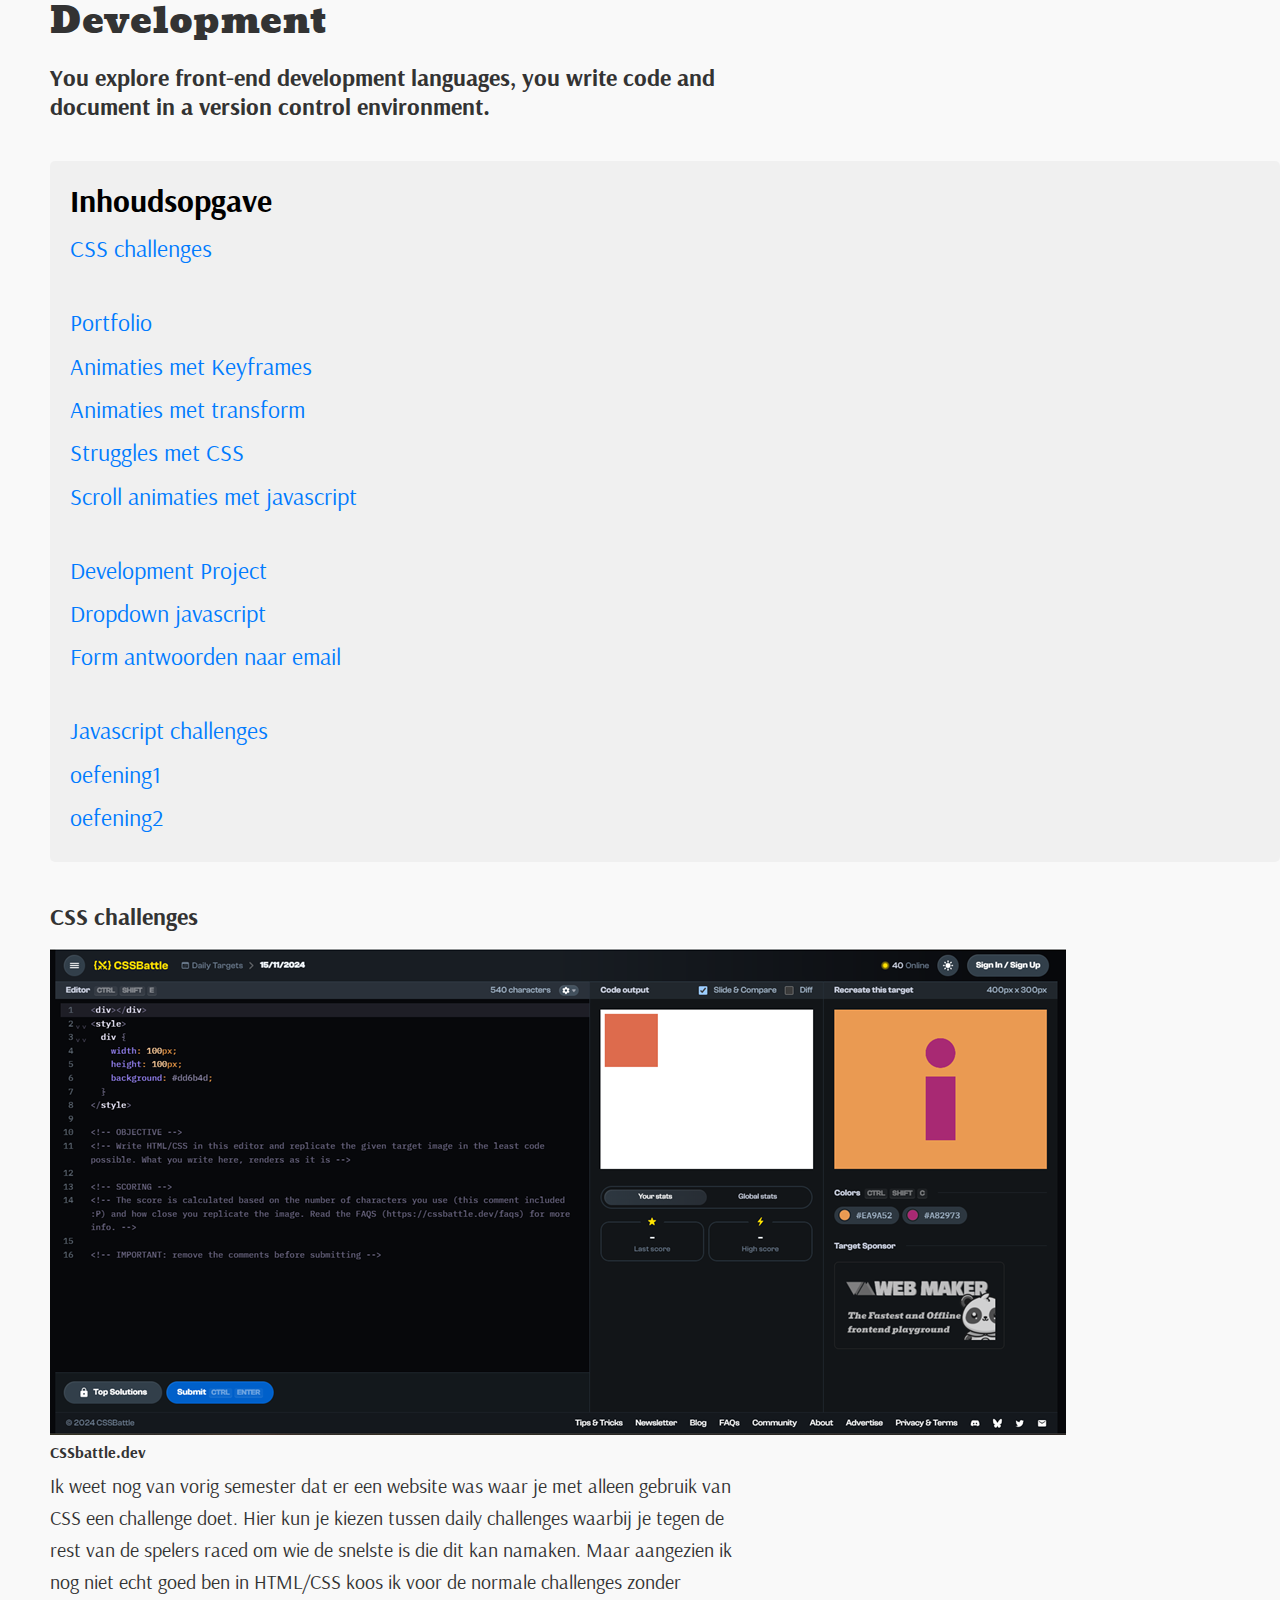
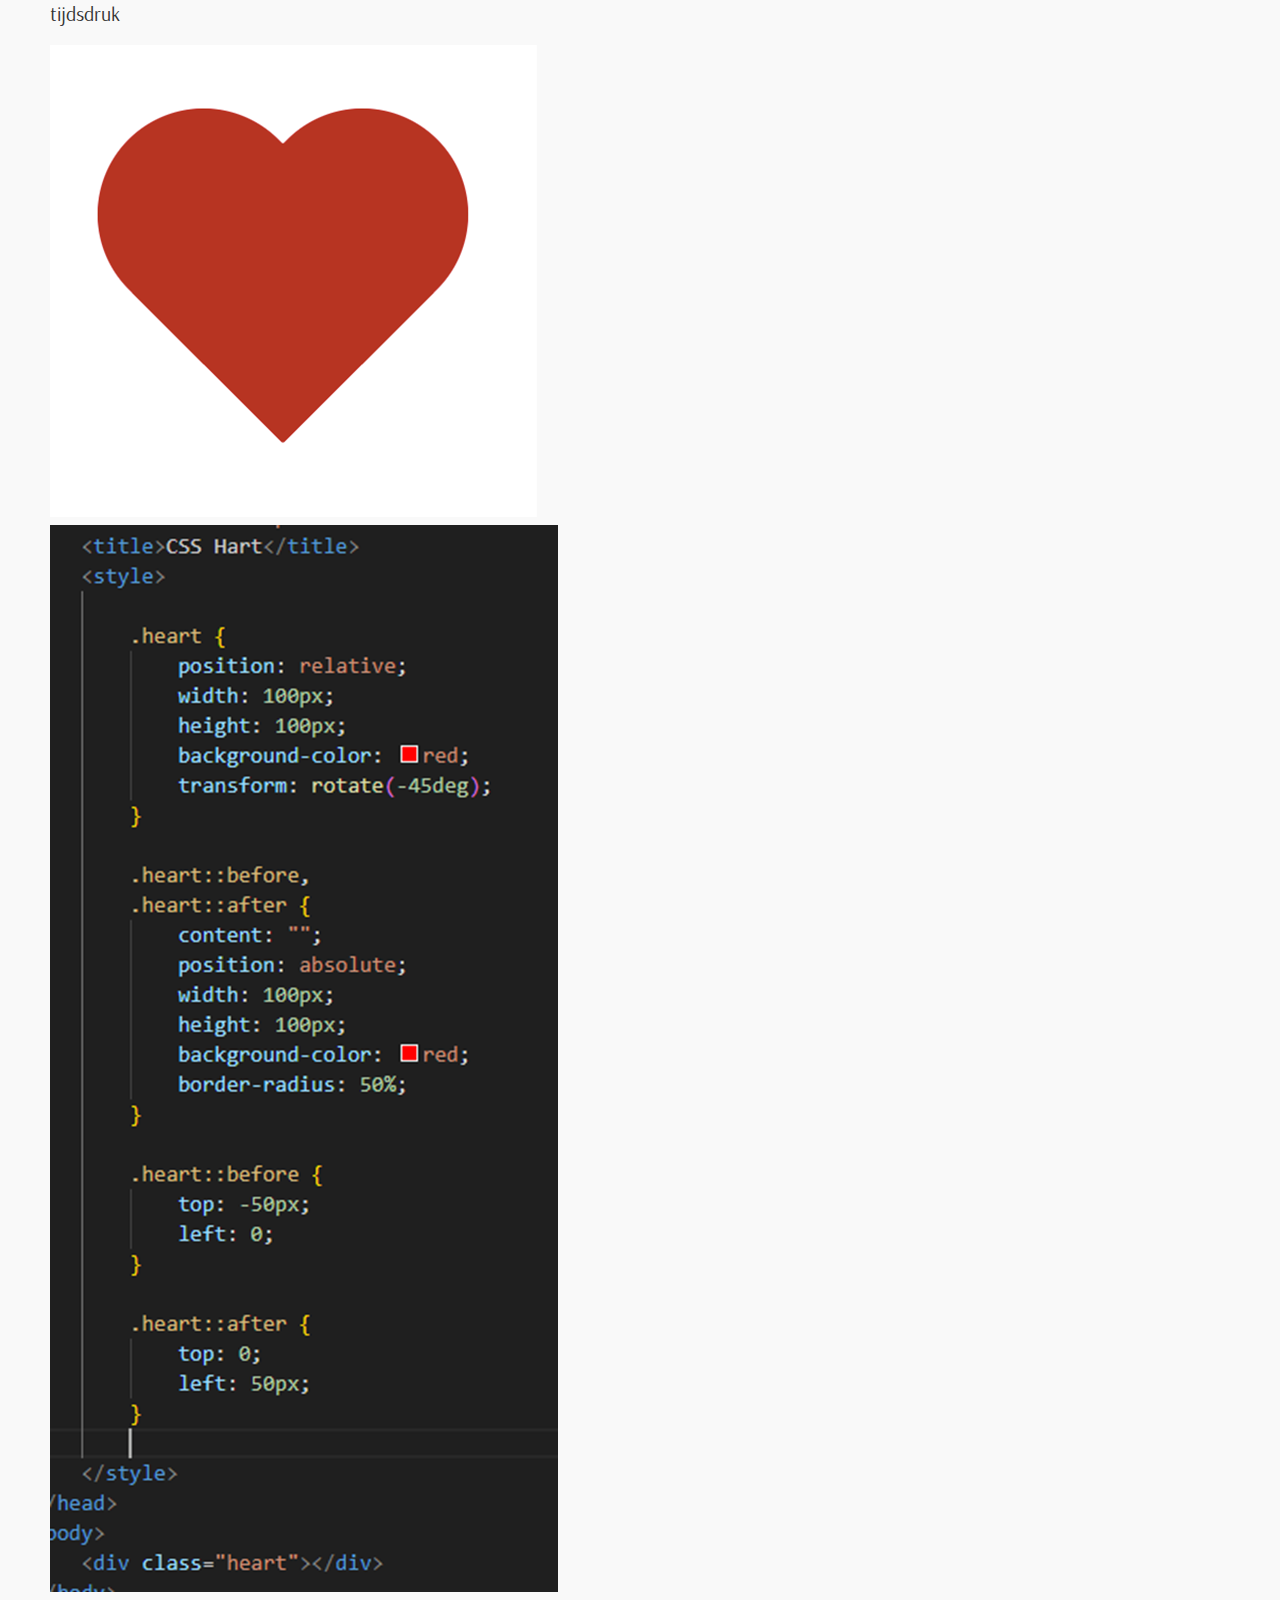
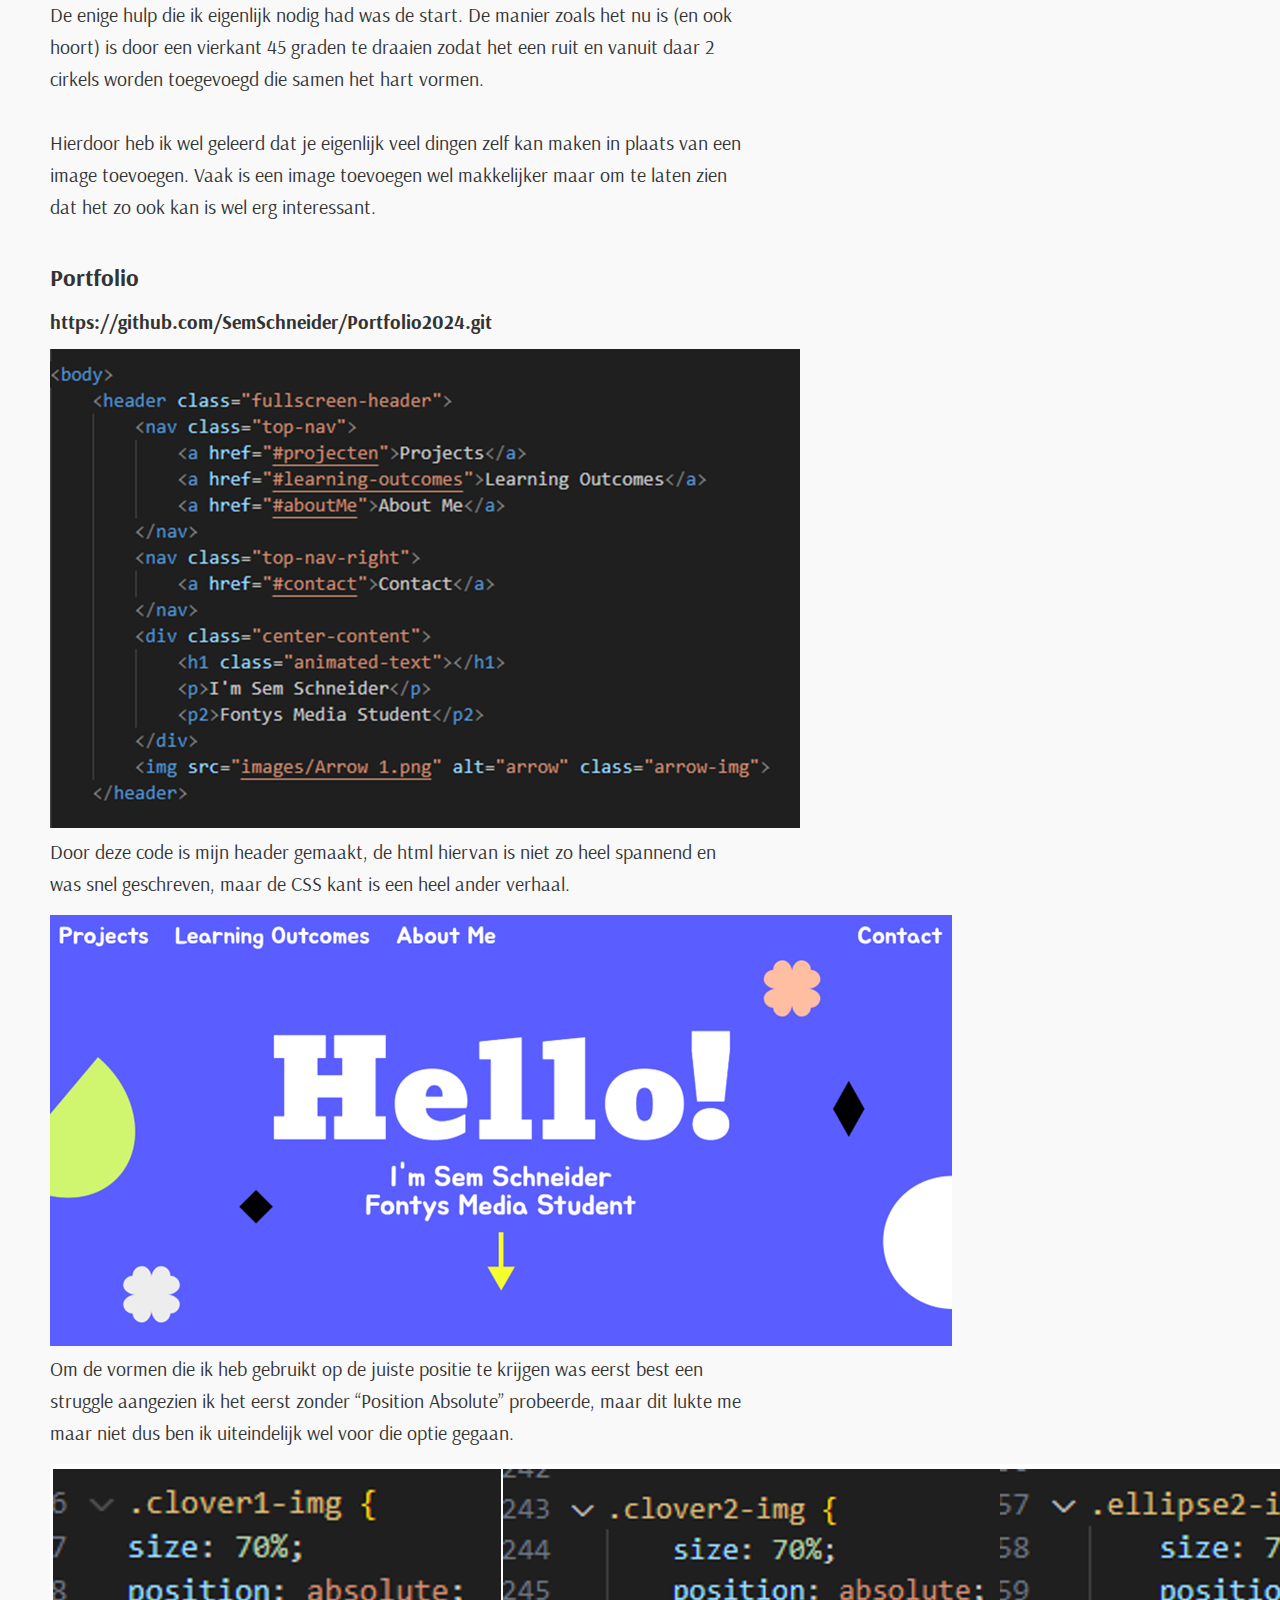
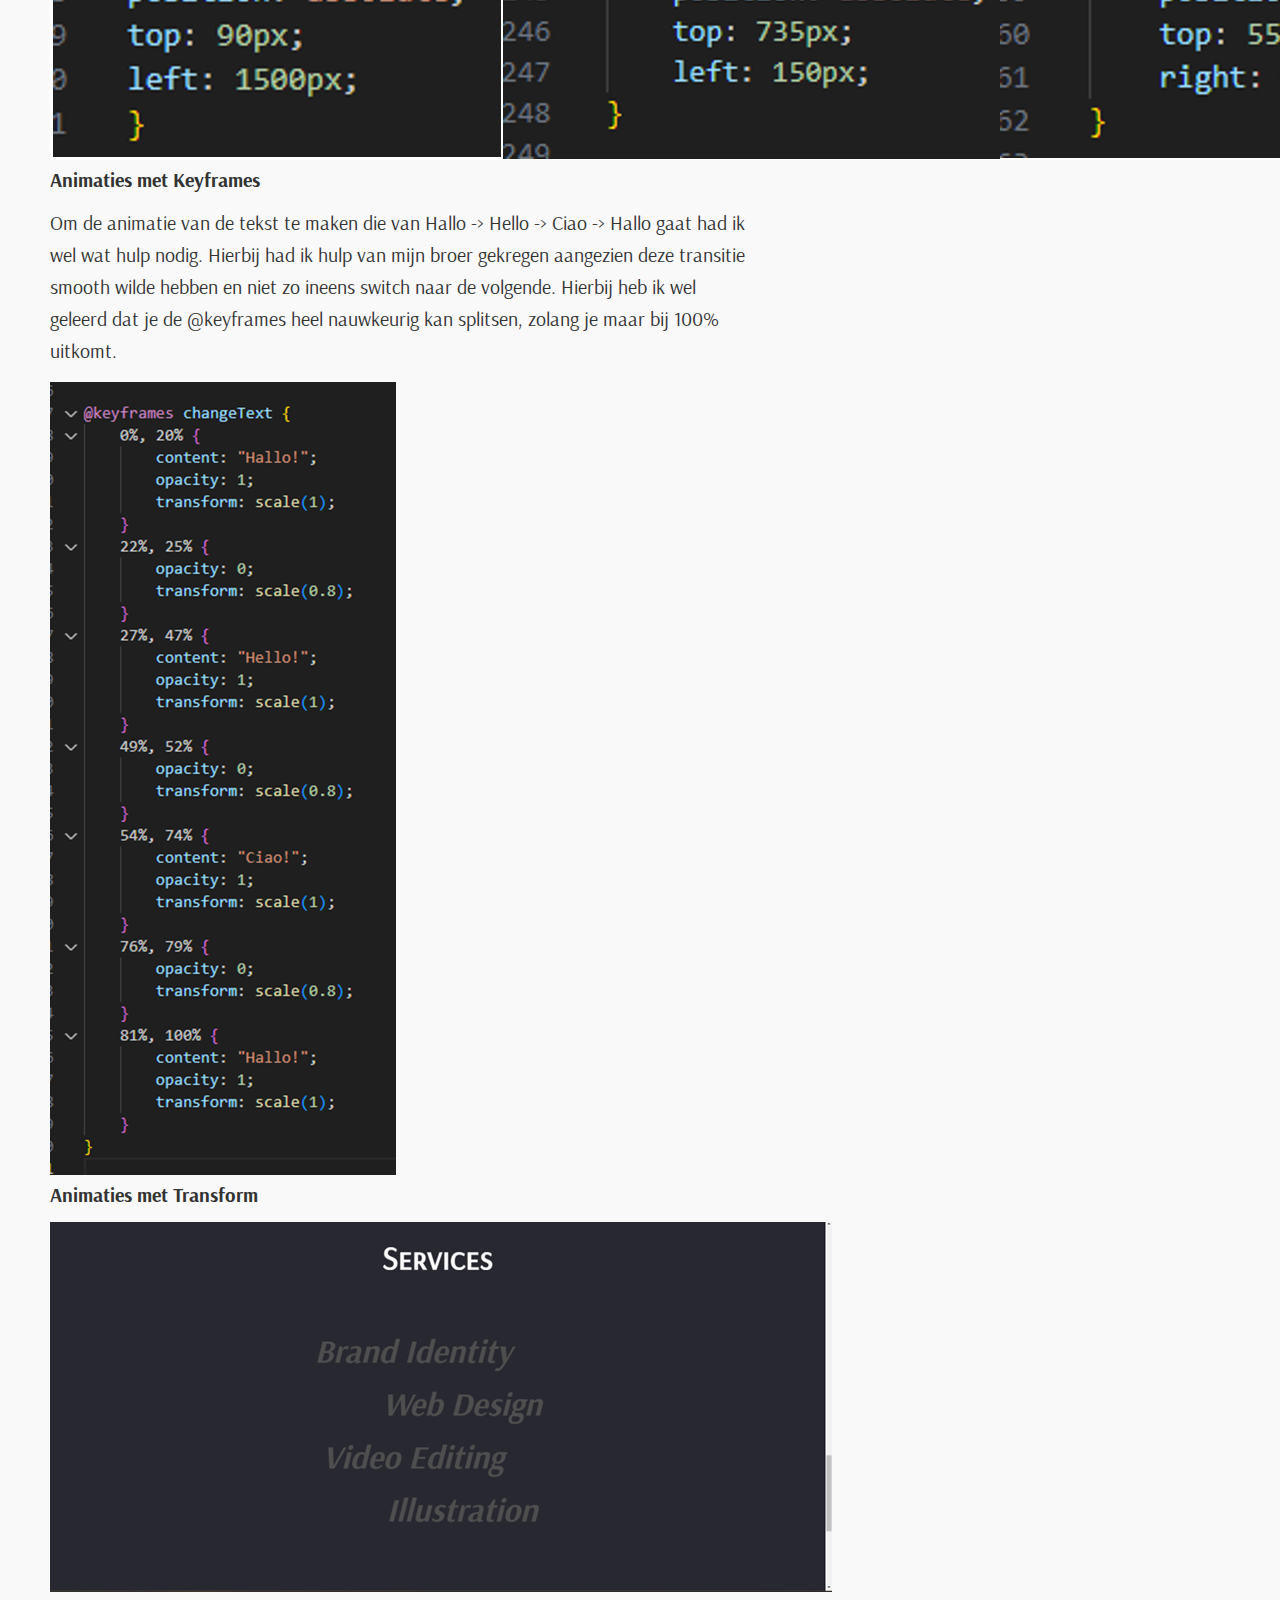
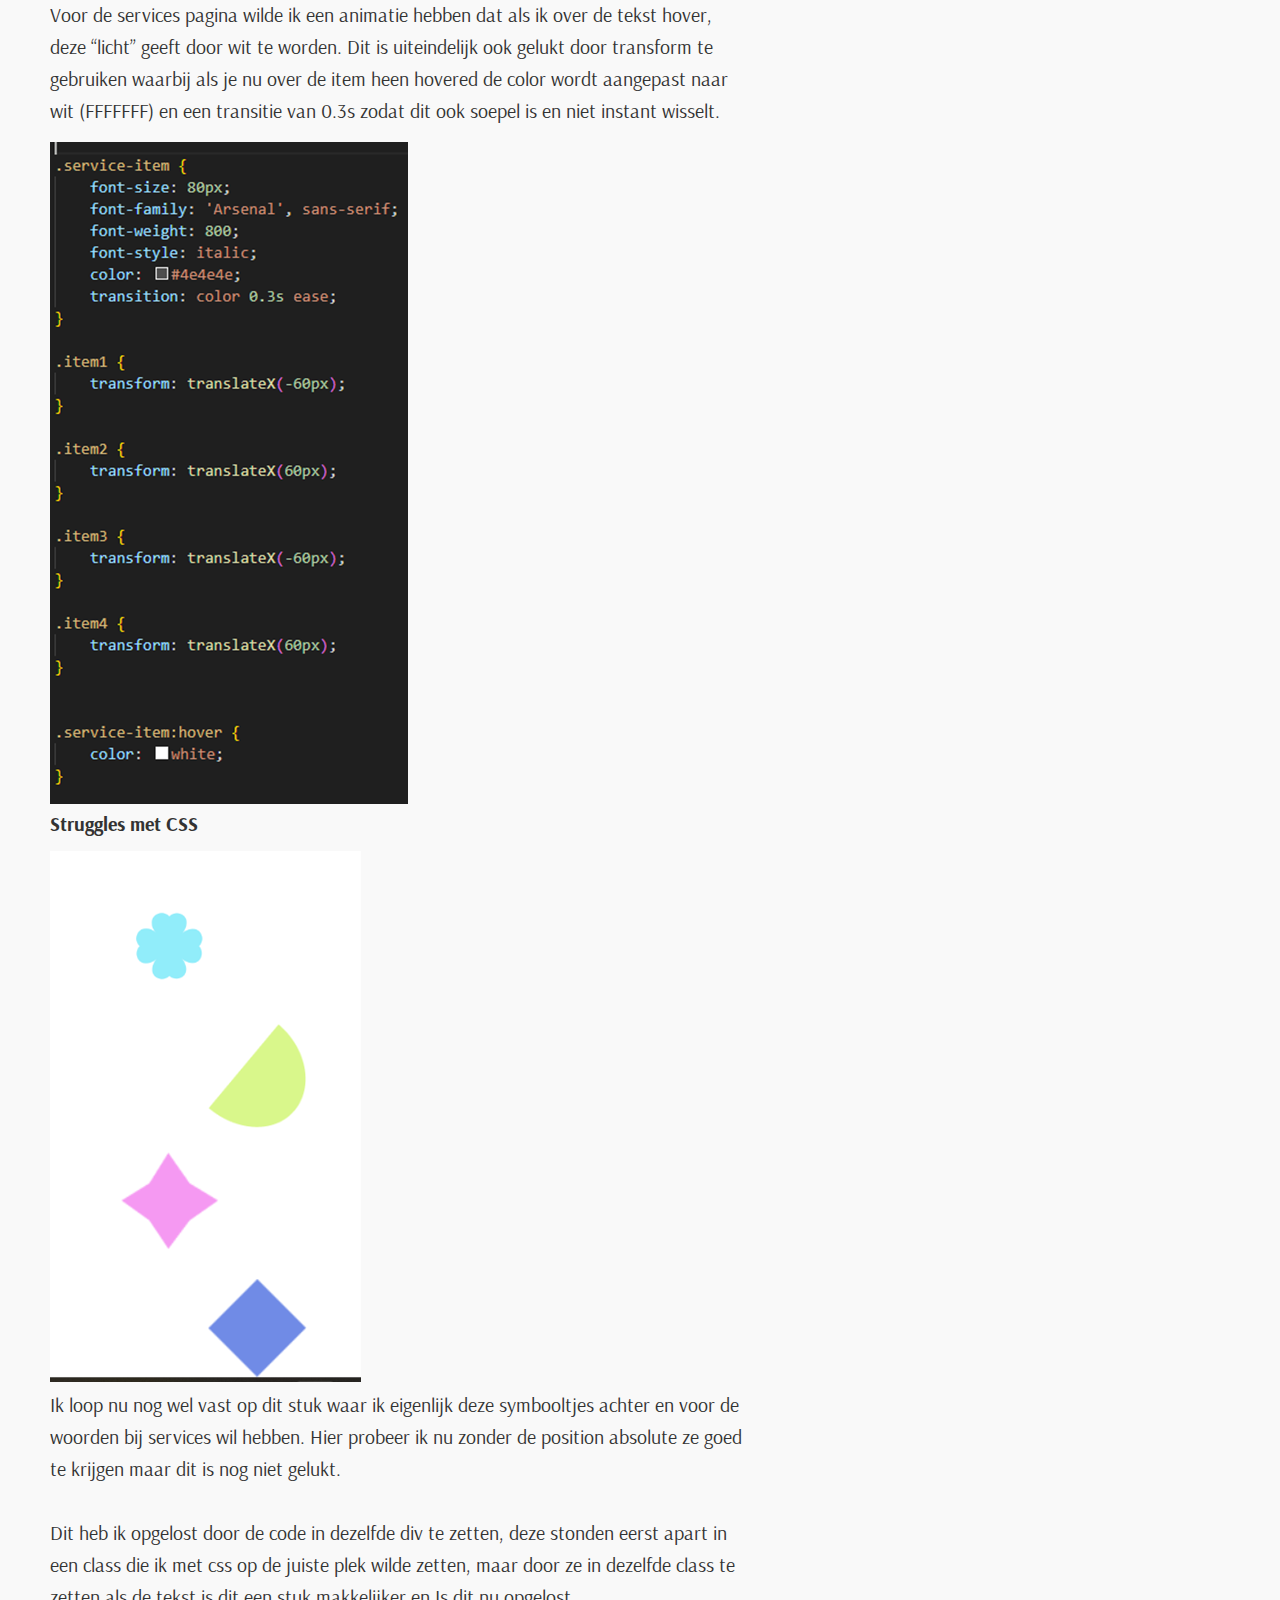
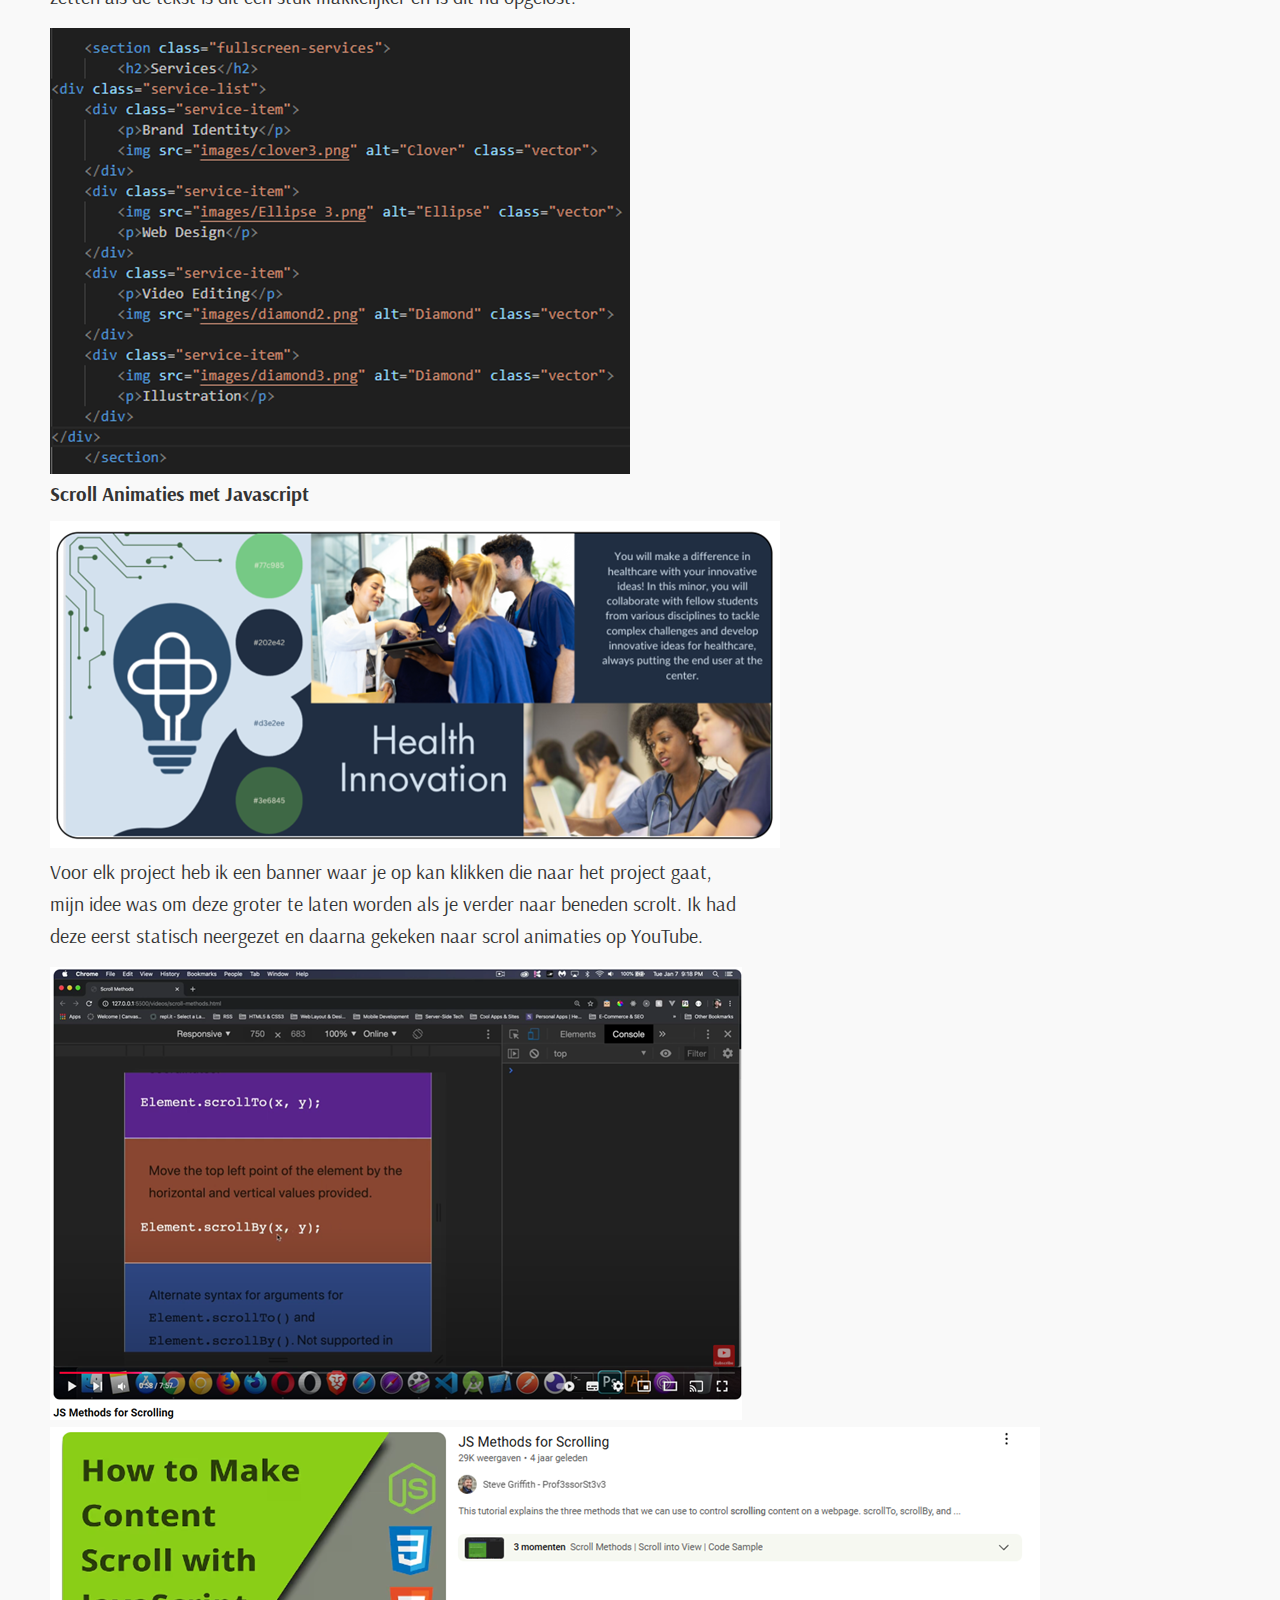
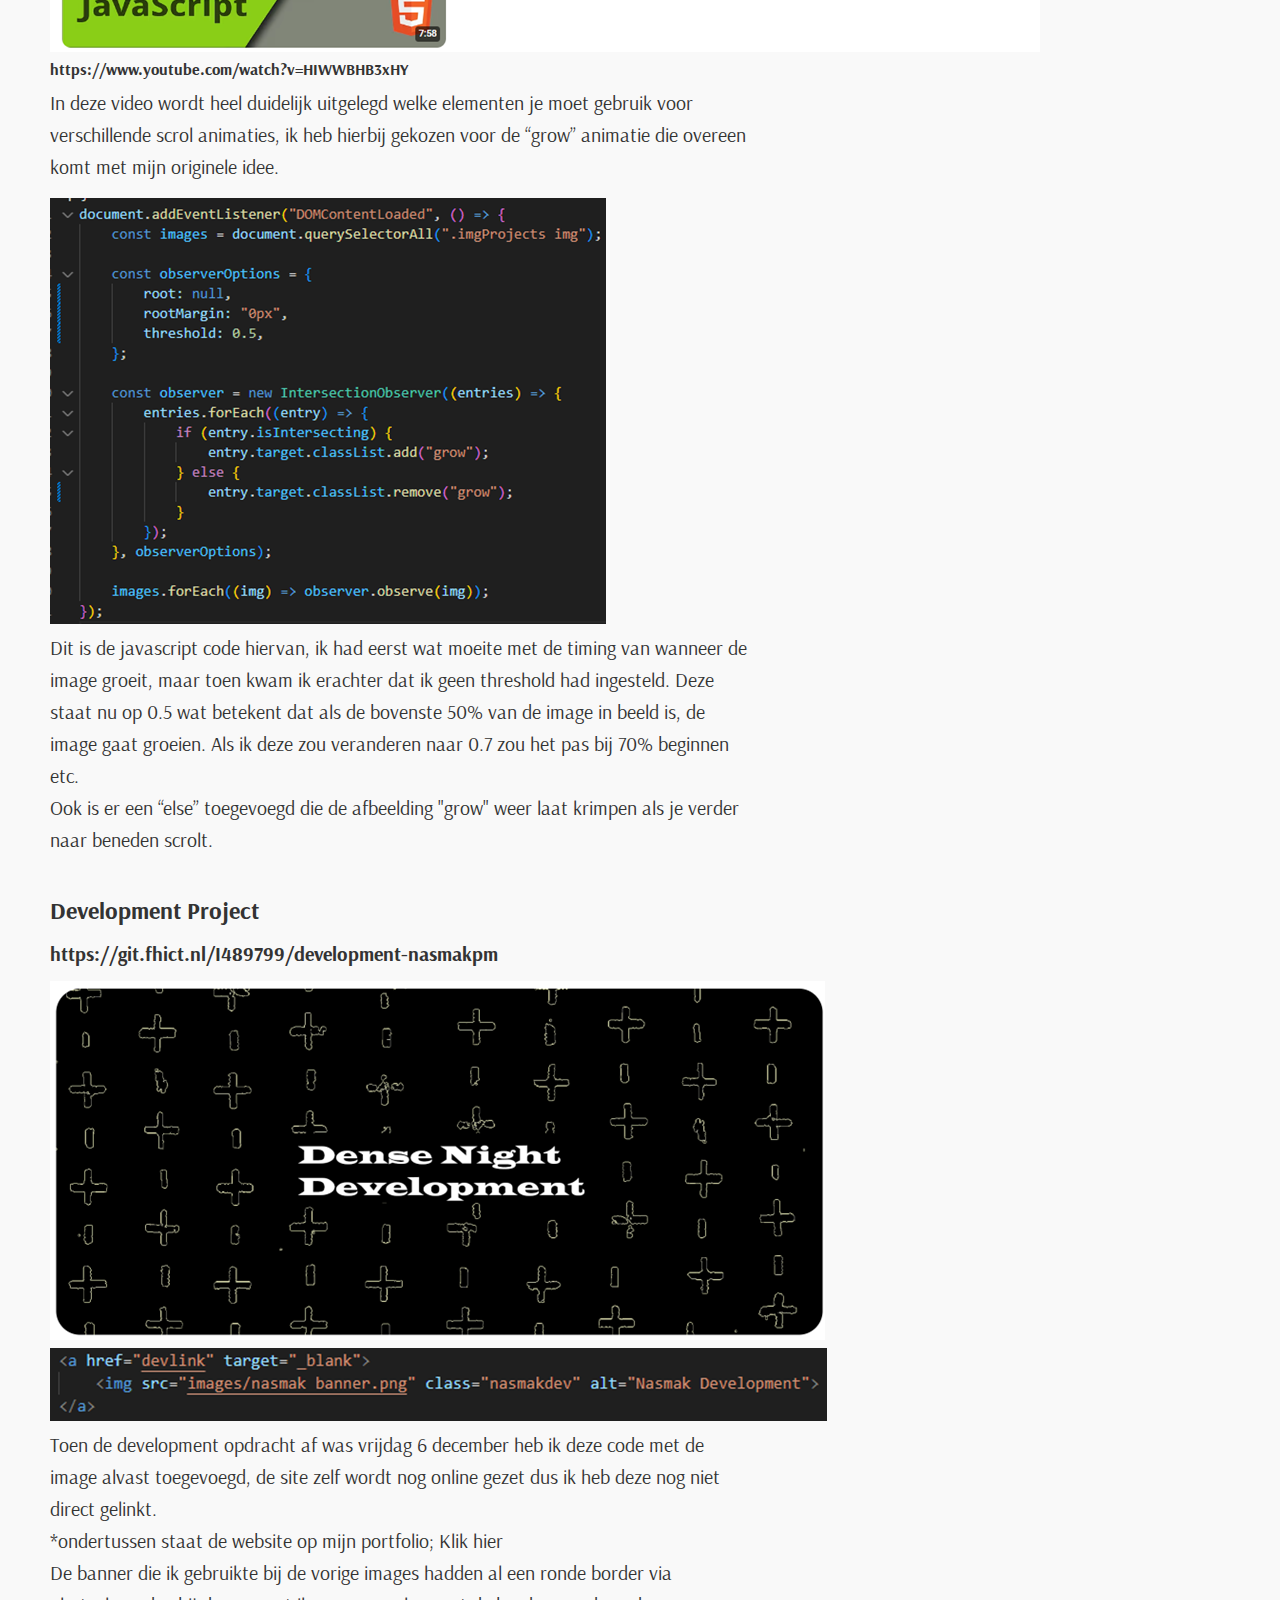
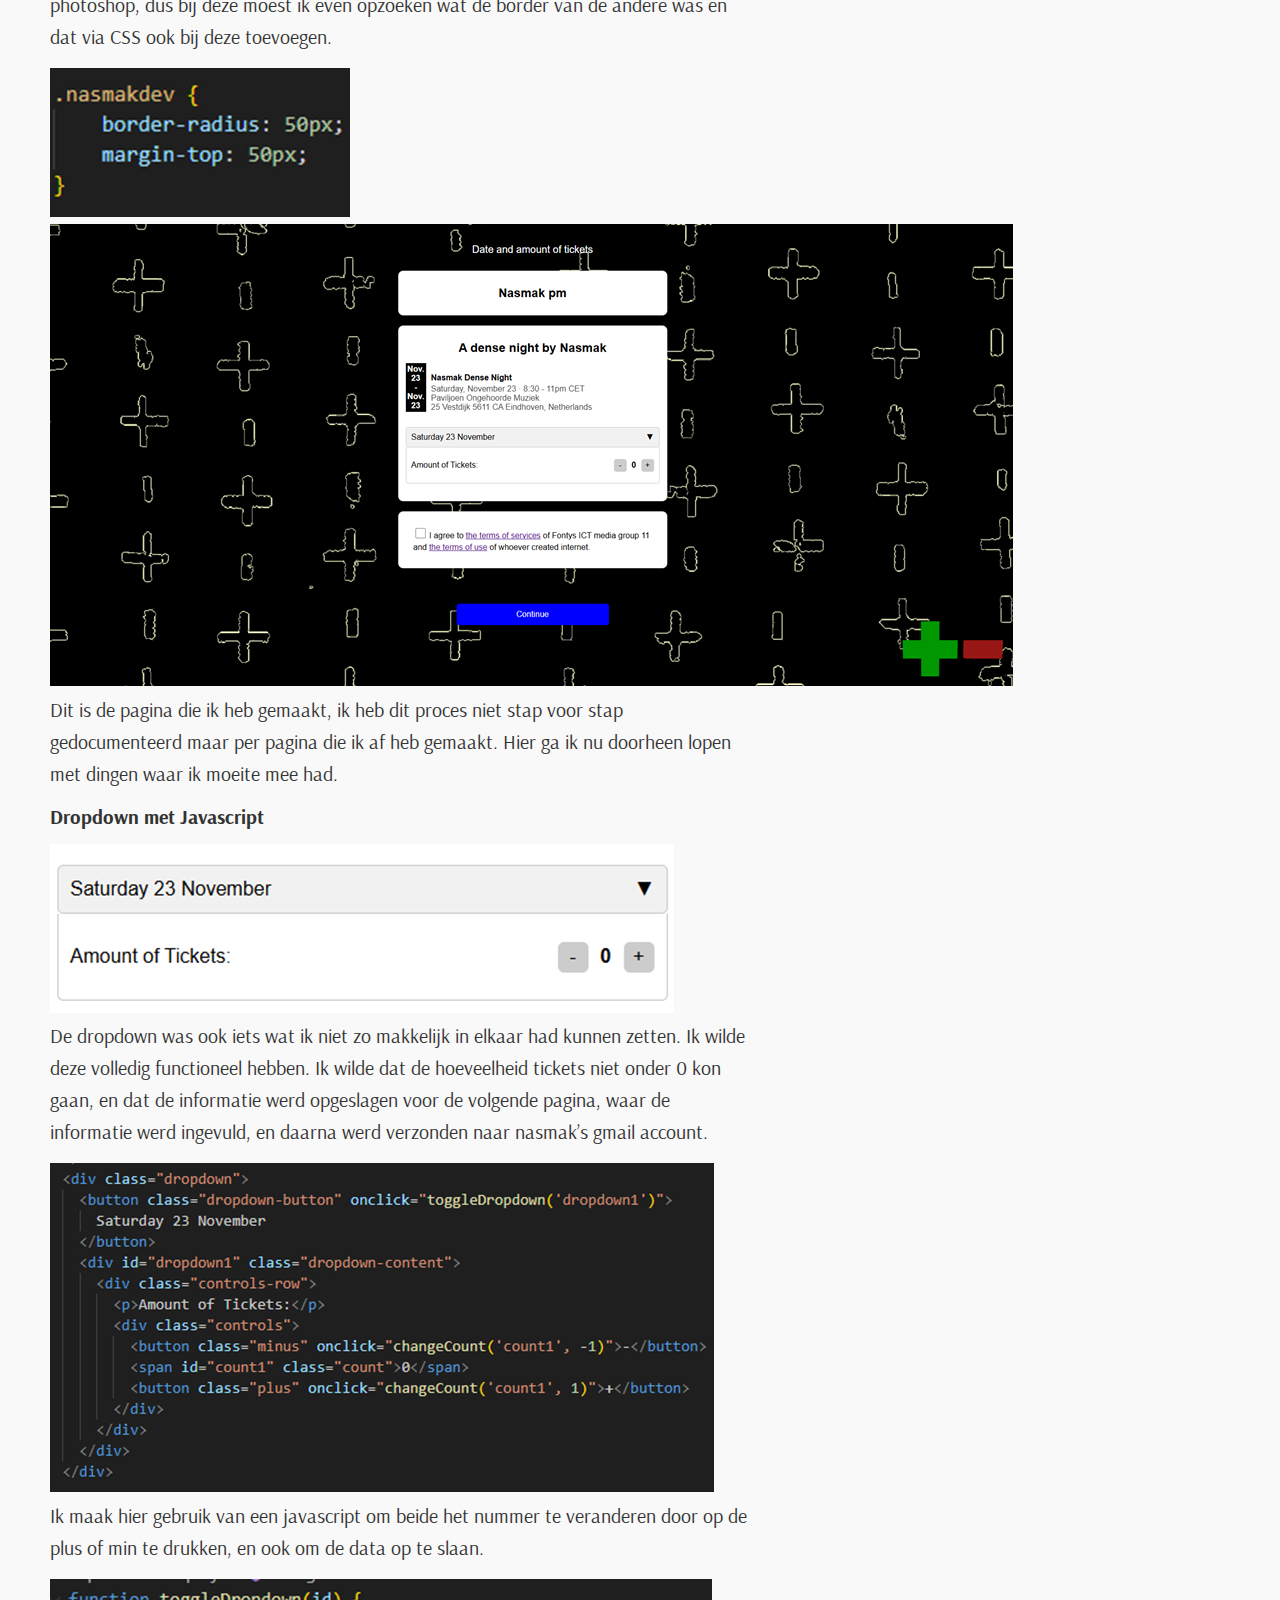
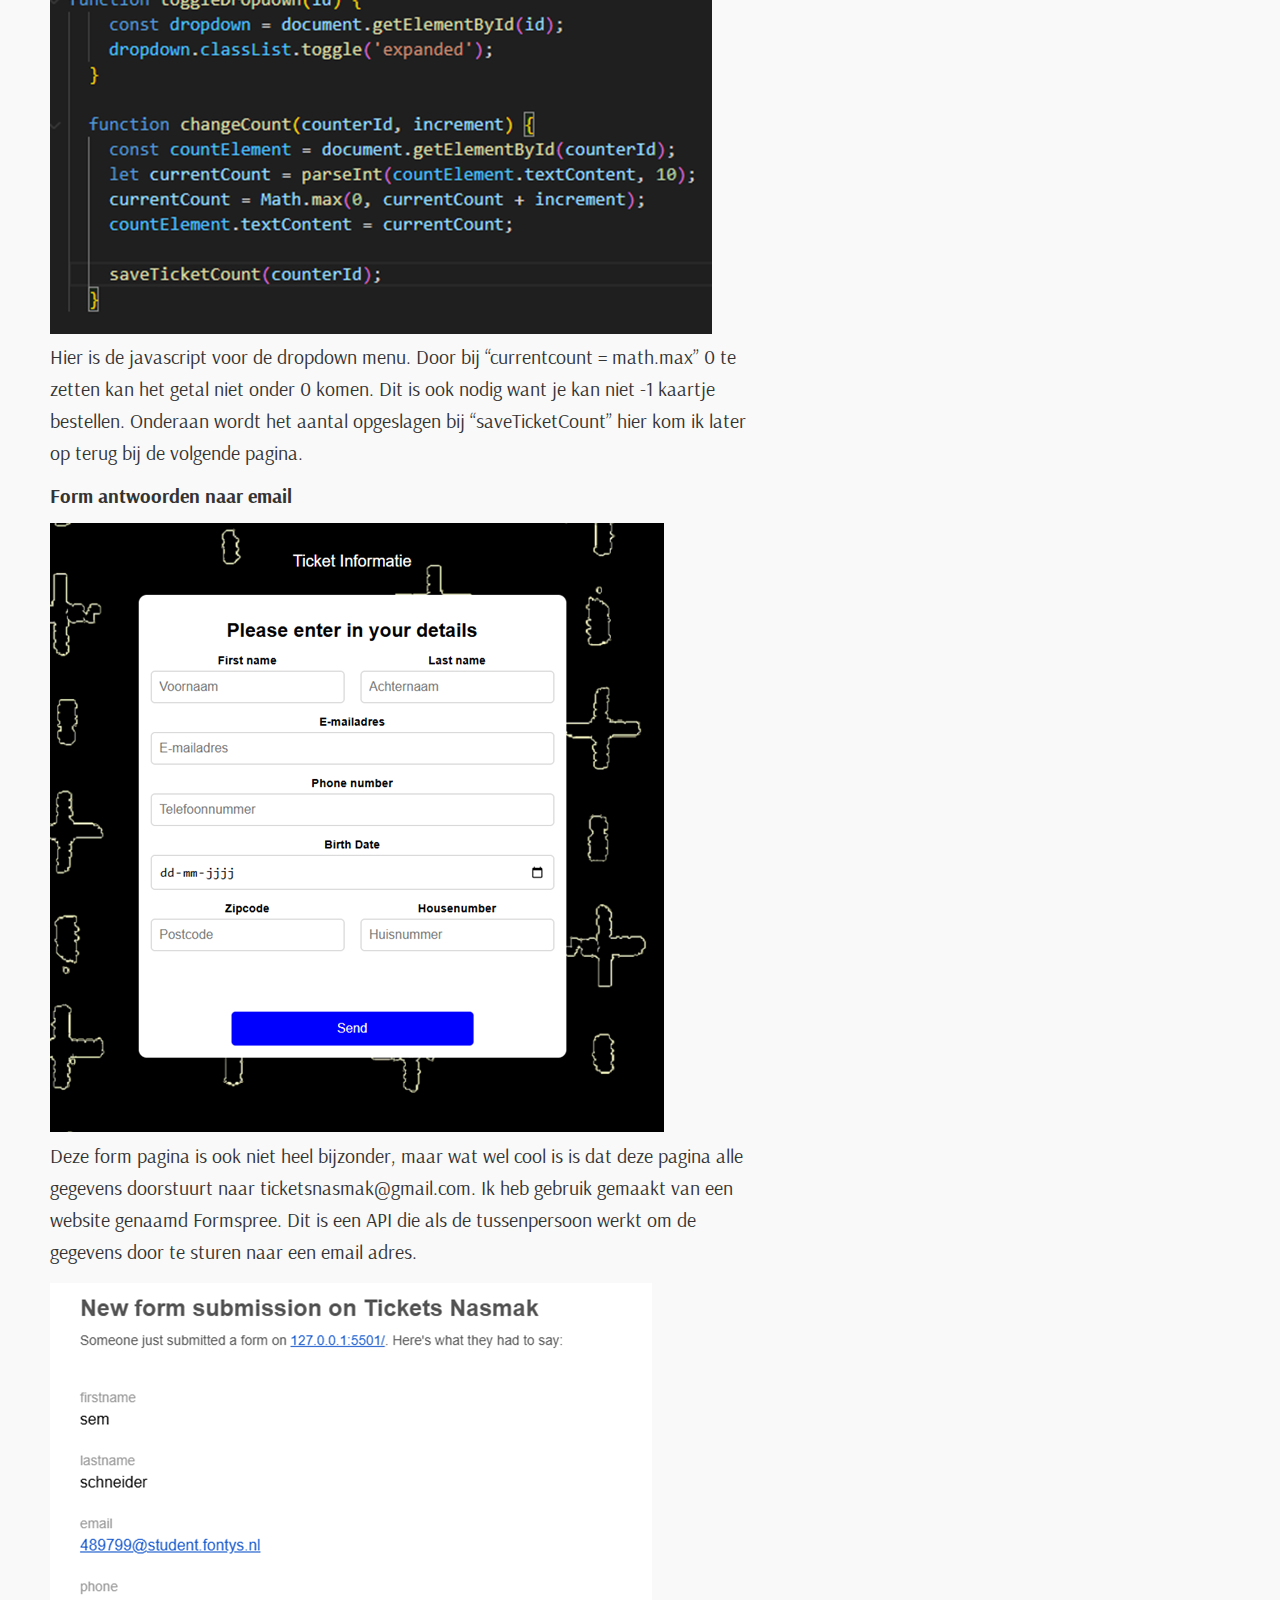
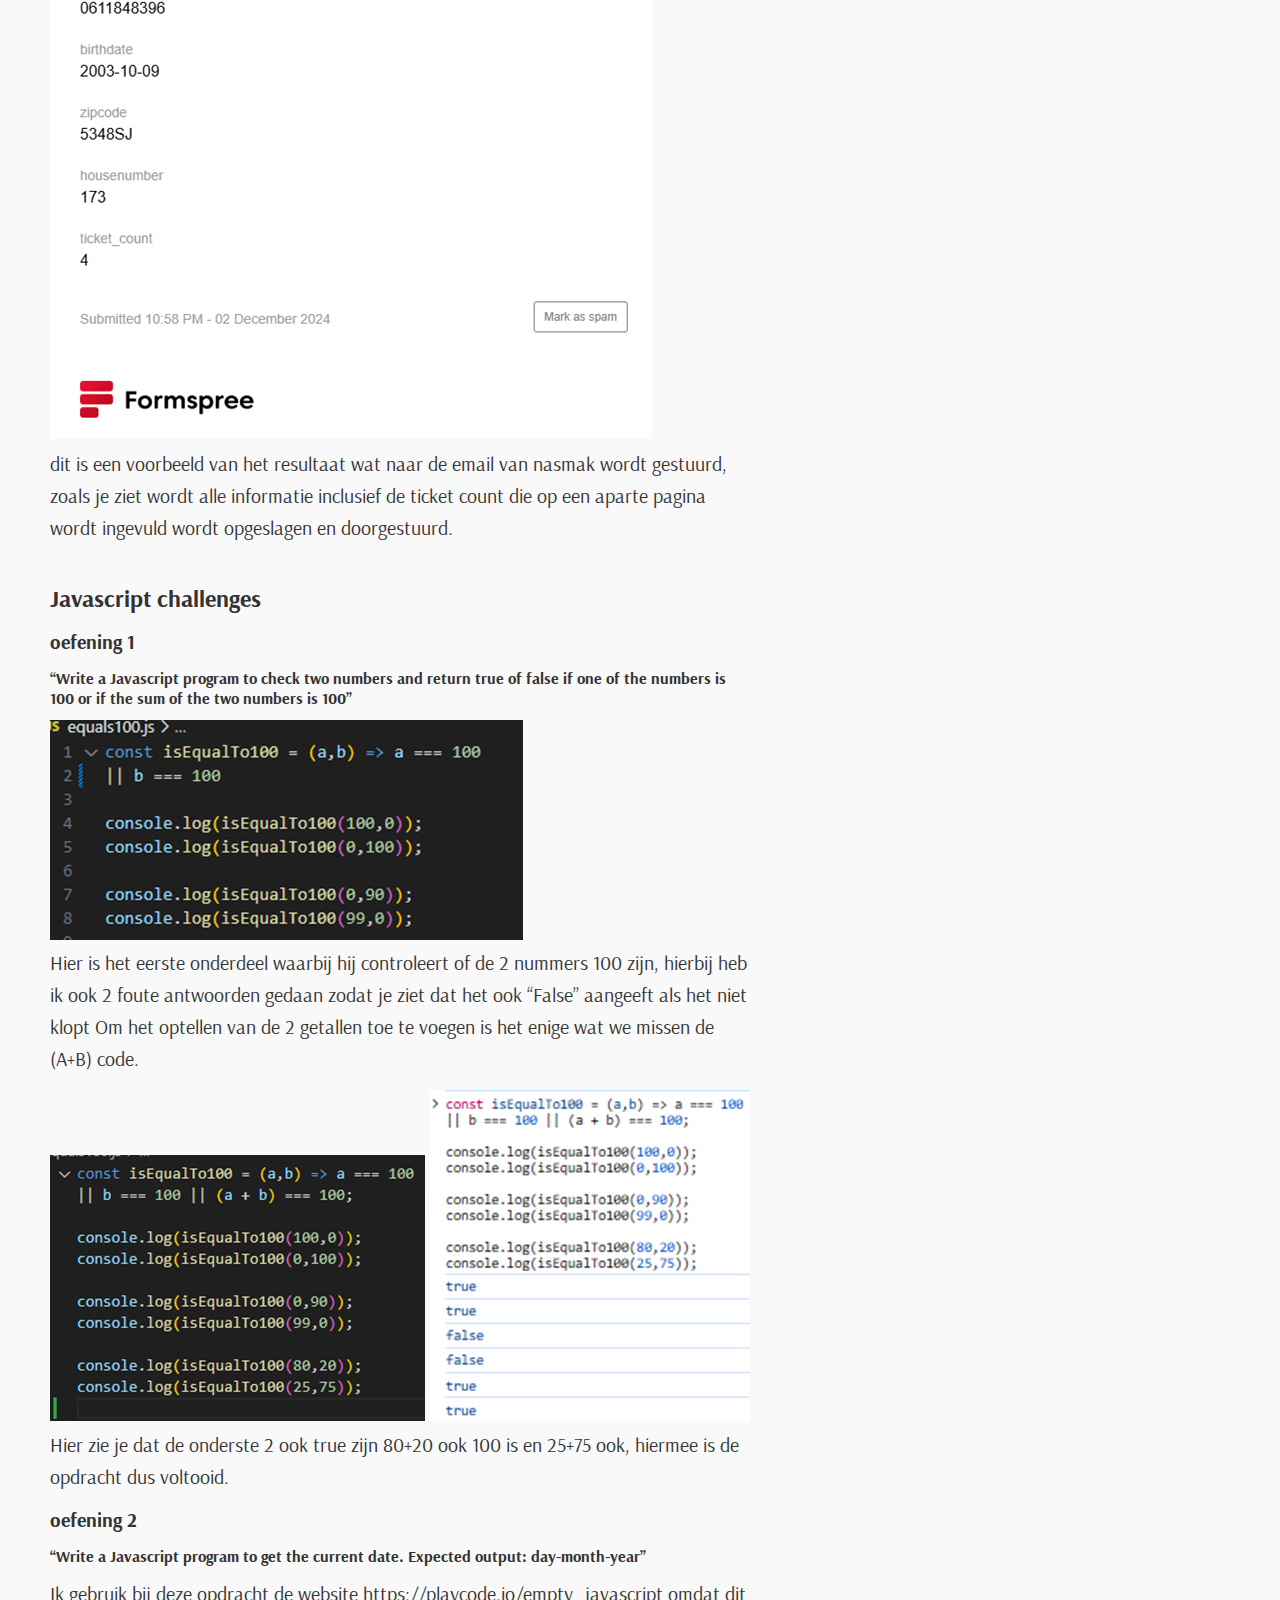
==== commit cf5eb1f0: "laatste update" ====
--- a/development.html
+++ b/development.html
@@ -56,6 +56,7 @@
 
         <section id="portfolio">
             <h2>Portfolio</h2>
+            <h3>https://github.com/SemSchneider/Portfolio2024.git</h3>
             <img src="images/dev4.png" alt="dev4">
             <p>Door deze code is mijn header gemaakt, de html hiervan is niet zo heel spannend en was snel geschreven, maar de CSS kant is een heel ander verhaal.</p>
             <img src="images/dev5.png" alt="dev5">
--- a/styles/styleDev.css
+++ b/styles/styleDev.css
@@ -129,4 +129,8 @@
 
 #table-of-contents a:hover {
     text-decoration: underline;
-}+}
+
+.prfs5 {
+    size: 50%;
+}
